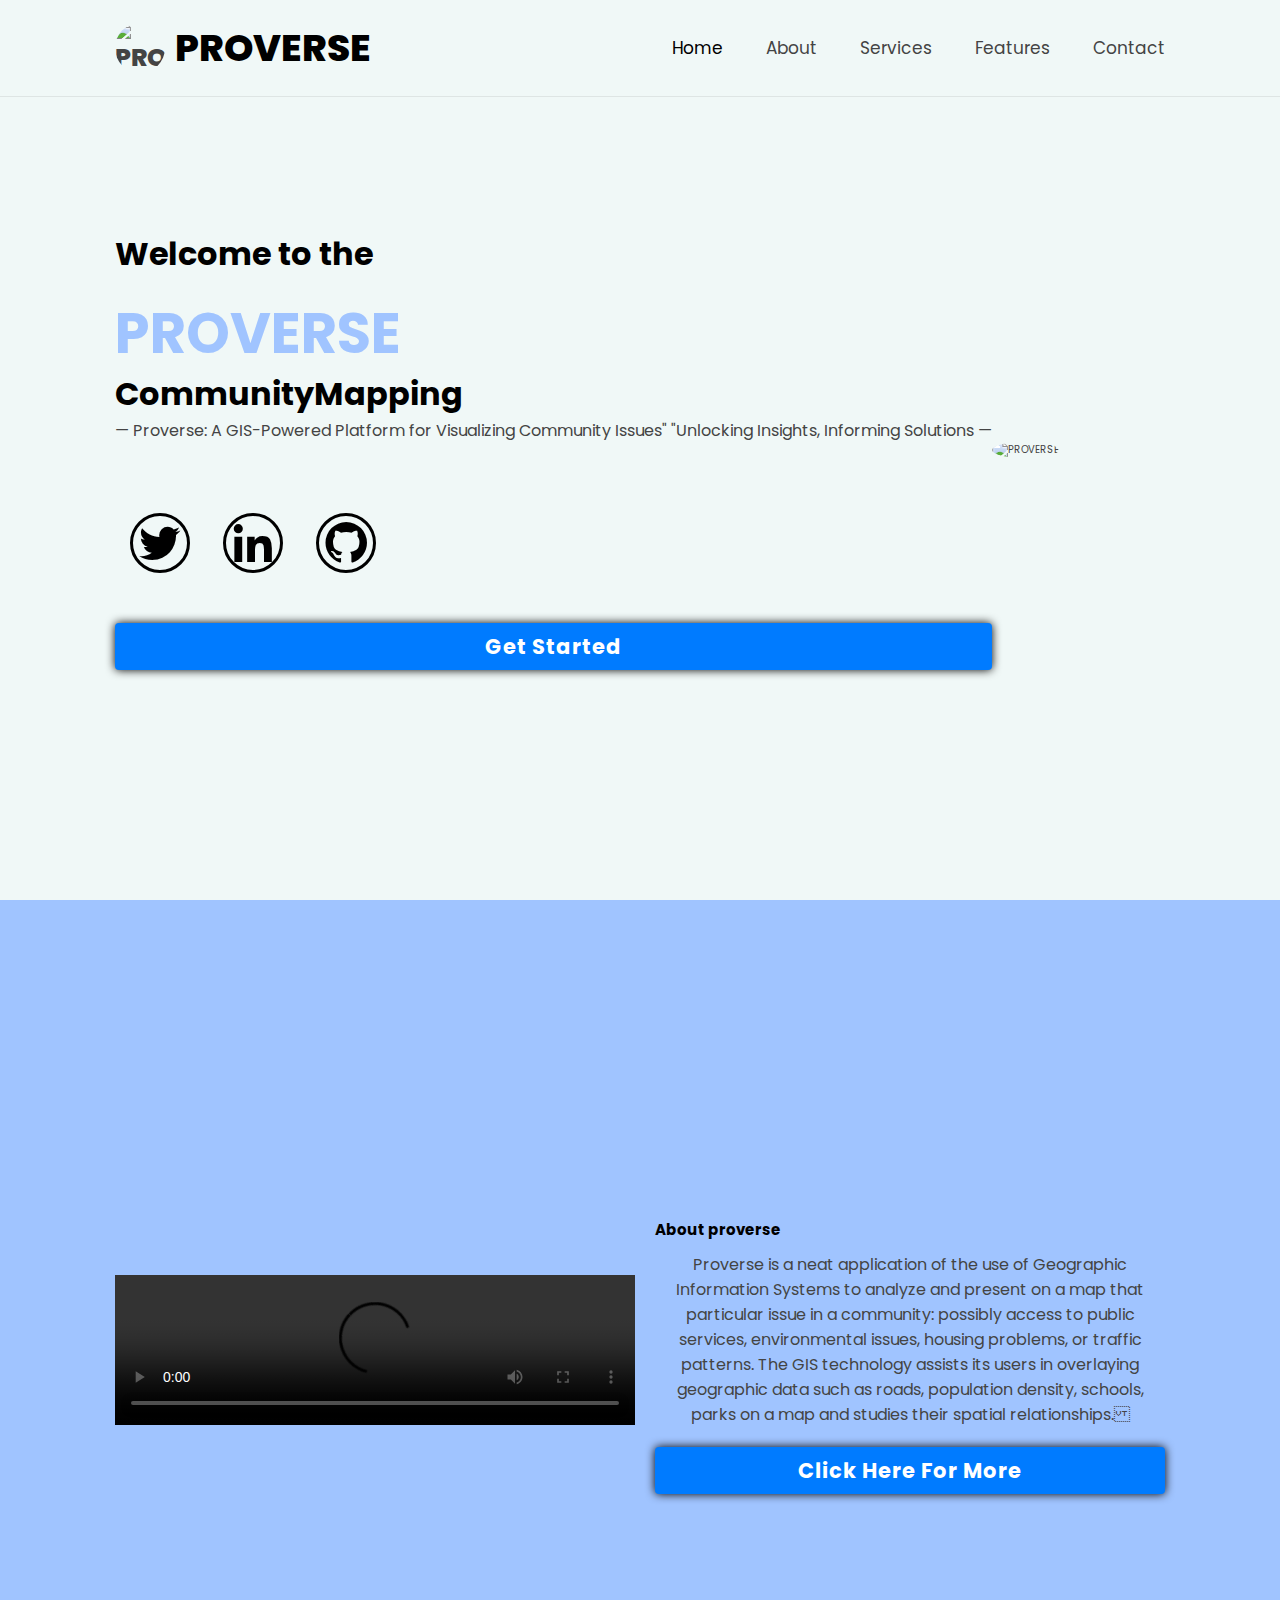
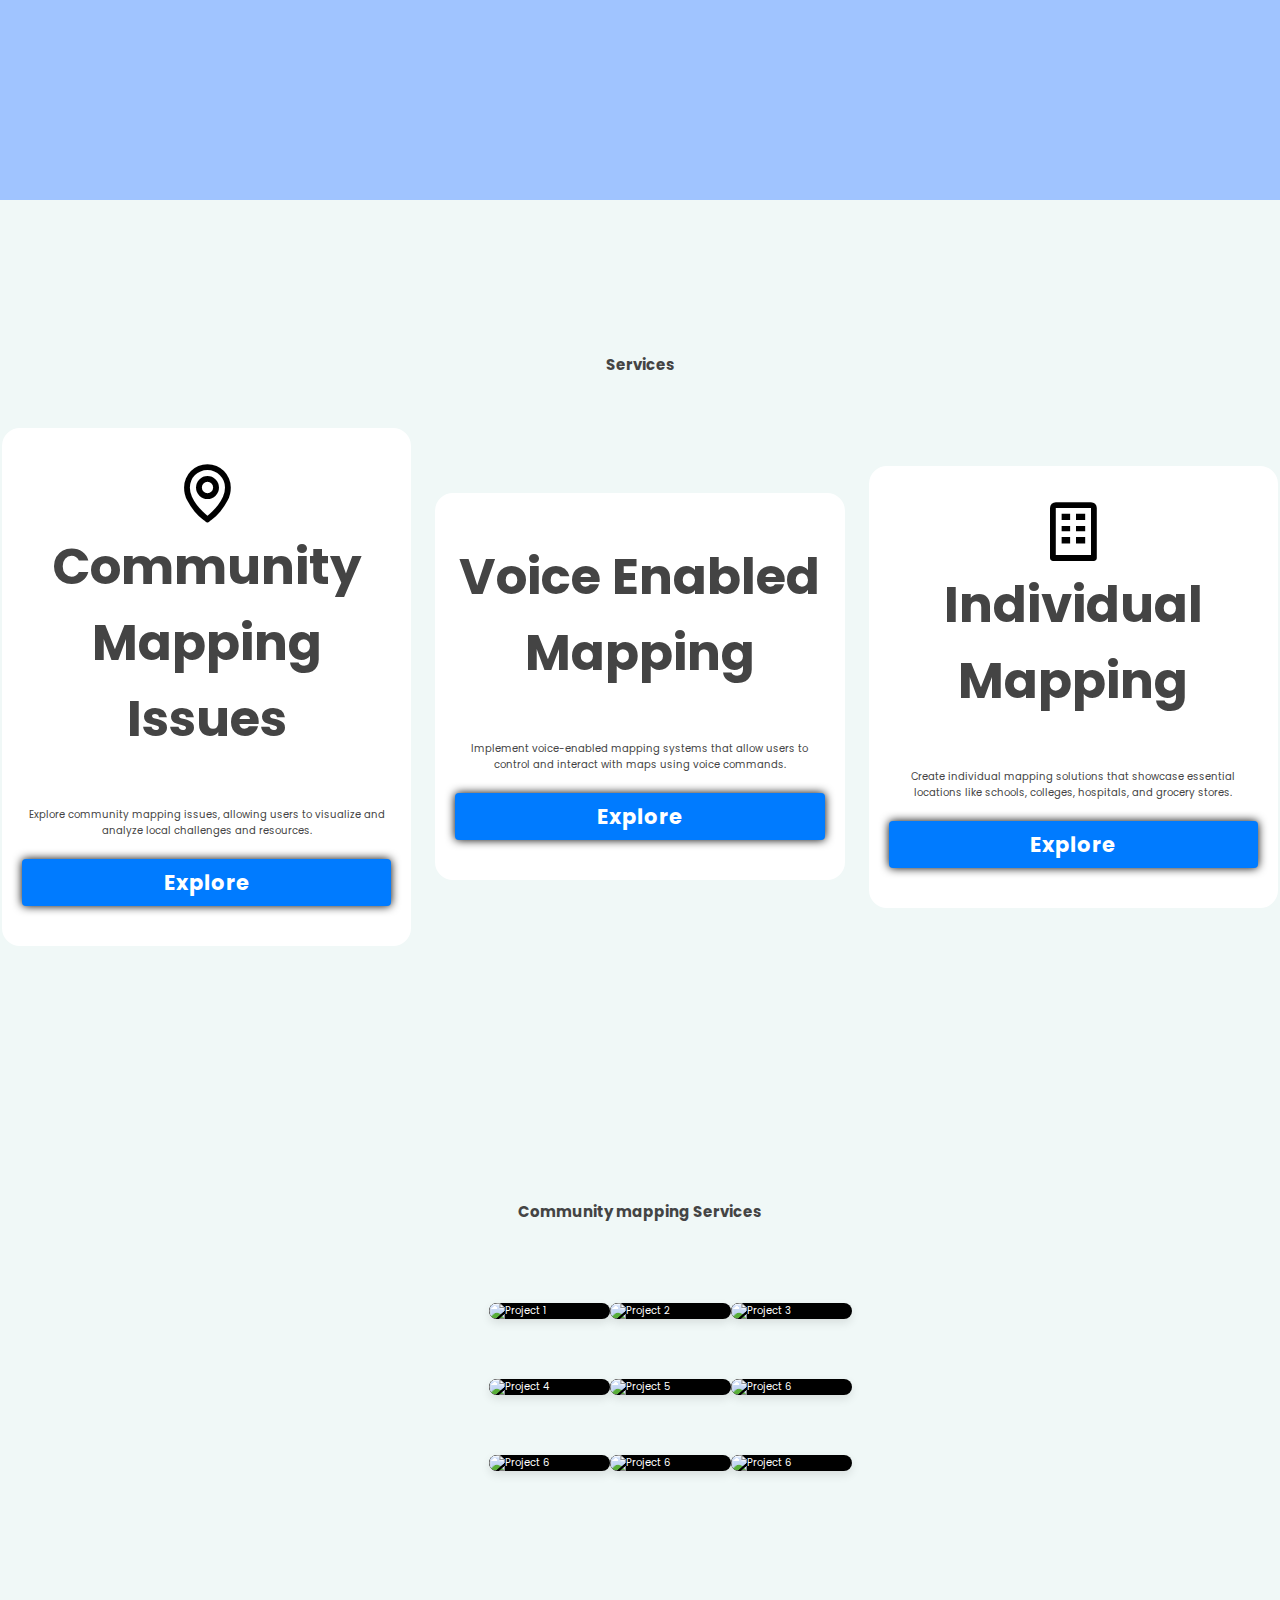
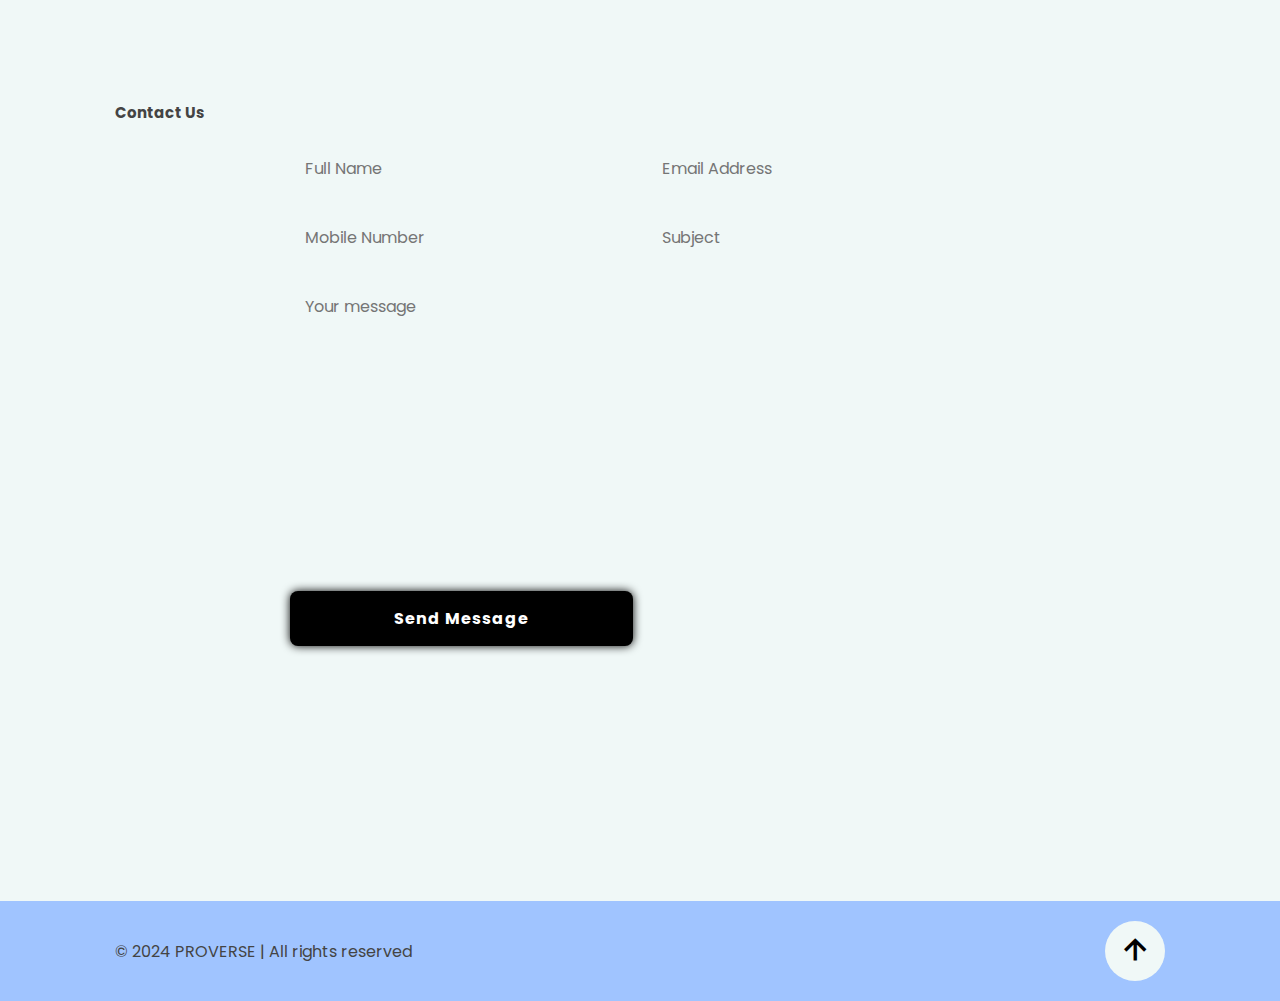
==== index.html @ e74e31dc "Add files via upload" ====
<!DOCTYPE html>
<html lang="en">
<head>
  <meta charset="UTF-8">
  <meta http-equiv="X-UA-Compatible" content="IE=edge">
  <meta name="viewport" content="width=device-width, initial-scale=1.0">
  <title>PROVERSE</title>
  <link href='https://unpkg.com/boxicons@2.1.4/css/boxicons.min.css' rel='stylesheet'>
  <link rel="stylesheet" href="styles.css">
  <style>
   .report-container {
      display: flex;
      flex-wrap: wrap;
      justify-content: center;
      gap: 20px;
      padding: 20px;
      
    }

    .report-card {
      border: 1px solid #ddd;
      padding: 20px;
      border-radius: 8px;
      box-shadow: 0 2px 5px rgba(0, 0, 0, 0.1);
      background-color: #fff;
      width: 300px;
    }

    .btn {
      display: inline-block;
      padding: 8px 16px;
      background-color: #007bff;
      color: #fff;
      text-decoration: none;
      border-radius: 4px;
      transition: background-color 0.3s ease;
    }

    .btn:hover {
      background-color: #0056b3;
    }

    .report-card h2 {
      margin-bottom: 10px;
    }
    .home-content {
      display: flex;
      flex-direction: row-reverse;
      justify-content:center;
      align-items: center;
    }

    .home-content .social-media {
      margin-top: 40px;
    }

    .btn {
      display: block;
      text-align: center;
      margin-top: 20px;
    }

    @media (max-width: 768px) {
      .navbar {
        display: none;
      }
      .navbar.active {
        display: block;
      }
    }
    .logo {
  display: flex;
  align-items: center;
  text-decoration: none;
}

.logo-img {
  width: 50px; /* Adjust the size as needed */
  height: 50px; /* Adjust the size as needed */
  border-radius: 50%;
  object-fit: cover;
  margin-right: 10px; /* Space between the logo and the text */
}

.logo-text {
  font-size: 1.5em; /* Adjust the font size as needed */
  color: #000; /* Adjust the color as needed */
}



.responsive-video {
  width: 100%;
  height: auto;
}
.responsive-video {
  width: 100%;
  height: auto;
}

@media (min-width: 700px) {
  .responsive-video {
    max-width: 520px;
    max-height: 440px;
  }
}
.responsive-image {
  width: 100%;
  height: auto;
}

.curved-edges {
  border-radius: 50%; /* Make the image circular */
  width: 50%; /* Default size */
  height: auto;
  object-fit: cover; /* Ensures the image covers the entire area */
}

@media (max-width: 700px) {
  .home-content {
    display: flex;
    flex-direction: column;
    align-items: center;
  }

  .home-image {
    order: -1; /* Move the image to the top */
  }

  .home-content div {
    text-align: center;
  }

  .curved-edges {
    width: 80%; /* Adjust the value as needed for smaller screens */
    height: auto;
  }
}

@media (min-width: 800px) {
  .curved-edges {
    width: 100%; /* Adjust the value as needed to fit the screen */
    height: auto;
  }
}
  </style>
</head>
<body>
  <header class="header">
   <a href="#" class="logo">
      <img src="images/2.png" alt="PROVERSE Logo" class="logo-img">
      <span class="logo-text">PROVERSE</span>
    </a>
    <i class='bx bx-menu' id="menu-icon"></i>
	  
    <nav class="navbar">
      <a href="#home" class="active">Home</a>
      <a href="#about">About</a>
      <a href="#services">Services</a>
      <a href="#report">Features</a>
      <a href="#contact">Contact</a>
    </nav>
  </header>

  <section class="home" id="home">
    <div class="home-content">
      <div class="home-image">
         <img src="images/2.png" alt="PROVERSE" class="curved-edges">
      </div>
      <div>
        <h3>Welcome to the</h3>
        <h1>PROVERSE</h1>
        <h3> Community<span>Mapping</span></h3>
        <p>— Proverse: A GIS-Powered Platform for Visualizing Community Issues" "Unlocking Insights, Informing Solutions —</p>
        <div class="social-media">
          <a href="#"><i class='bx bxl-twitter'></i></a>
          <a href="#"><i class='bx bxl-linkedin'></i></a>
          <a href="#"><i class='bx bxl-github'></i></a>
        </div>
        <a href="#services" class="btn">Get Started</a>
      </div>
    </div>
  </section>

  <section class="about" id="about">
   <video class="responsive-video" controls>
      <source src="video/proverse - Made with Clipchamp.mp4" type="video/mp4">
     
    </video>
       
     </div>
     <div class="about-content">
       <h2>About <span>proverse</span></h2>
       <p>
         Proverse is a  neat application of the use of Geographic Information Systems to analyze and present on a map that particular issue in a community: possibly access to public services, environmental issues, housing problems, or traffic patterns. The GIS technology assists its users in overlaying geographic data such as roads, population density, schools, parks on a map and studies their spatial relationships.
       </p>
       <a href="#" class="btn">Click Here For More</a>
     </div>
   </div>
 </section>

 <section class="services" id="services">
   <h2><span>Services</span></h2>
   <div class="services-container">
       <div class="services-box">
           <i class='bx bx-map'></i>
           <h2>Community <span>Mapping Issues</span></h2>
           <p>
               Explore community mapping issues, allowing users to visualize and analyze local challenges and resources.
           </p>
           <a href="index2.html" class="btn">Explore</a>
       </div>

       <div class="services-box">
           <i class='bx bx-voice'></i>
           <h2>Voice <span>Enabled Mapping</span></h2>
           <p>
               Implement voice-enabled mapping systems that allow users to control and interact with maps using voice commands.
           </p>
           <a href="index 3.html" class="btn">Explore</a>
       </div>

       <div class="services-box">
           <i class='bx bx-building'></i>
           <h2>Individual <span>Mapping</span></h2>
           <p>
               Create individual mapping solutions that showcase essential locations like schools, colleges, hospitals, and grocery stores.
           </p>
           <a href="index 4.html" class="btn">Explore</a>
       </div>
   </div>
</section>


<div class="services" id="services">
  <h2>Community mapping Services</h2>

  <div class="services__wrapper">
    <div class="services__card">
      <img src="images/prototypes/1.png" alt="Project 1">
      
    </div>
    
    <div class="services__card">
      <img src="images/prototypes/ve3gitaion.png" alt="Project 2">
      
    </div>
    <div class="services__card">
      <img src="images/prototypes/ne.jpg" alt="Project 3">
      
    </div>
    <div class="services__card">
      <img src="images/prototypes/drainage.jpg" alt="Project 4">
      
    </div>
    <div class="services__card">
      <img src="images/prototypes/location distance.jpg" alt="Project 5">
      
    </div>
    <div class="services__card">
      <img src="images/prototypes/airpollution.jpg" alt="Project 6">
      
    </div>
<div class="services__card">
      <img src="images/prototypes/drainage.jpg" alt="Project 6">
      
    </div><div class="services__card">
      <img src="images/prototypes/ne.jpg" alt="Project 6">
     
    </div>
<div class="services__card">
      <img src="images/prototypes/location distance.jpg" alt="Project 6">
      
    </div>
  </div>
</div>
	</section>

  <section class="contact" id="contact">
    <h2>Contact <span>Us</span></h2>
    <form action="#">
      <div class="input-box">
        <input type="text" placeholder="Full Name">
        <input type="Email" placeholder="Email Address">  
      </div>
      <div class="input-box">
        <input type="number" placeholder="Mobile Number">
        <input type="text" placeholder="Subject">  
      </div>
      <textarea cols="30" rows="10" placeholder="Your message"></textarea>
      <input type="submit" value="Send Message" class="btn">
    </form>
  </section>

  <footer class="footer">
    <div class="footer-text">
      <p>&copy; 2024 PROVERSE | All rights reserved</p>
    </div>
    <div class="footer-icon">
      <a href="#home">
        <i class='bx bx-up-arrow-alt'></i>
      </a>
    </div>
  </footer>

  <script>
   // Function to open the image in a new tab
   function openImage(url) {
     window.open(url, '_blank');
   }

   // Add event listeners to "Click Here For More" buttons
   document.querySelectorAll('.report-card .btn').forEach(button => {
     button.addEventListener('click', () => {
       openImage('images/example_image.png'); // Replace with relevant image link
     });
   });
 </script>
---- styles.css ----
@import url('https://fonts.googleapis.com/css2?family=Poppins:wght@300;400;500;600;700;800;900&display=swap');

:root {
  --bg-color: #f0f8f7; /* Light pastel green background */
  --second-bg-color: #a0c4ff; /* Light blue accent color */
  --text-color: #444444; /* Dark grey text for contrast */
  --main-color: #000000; /* Soft sandal (light orange/tan) */
  --accent-color: #000000; /* Light green */
}

* {
  margin: 0;
  padding: 0;
  box-sizing: border-box;
  text-decoration: none;
  border: none;
  outline: none;
  scroll-behavior: smooth;
  font-family: 'Poppins', sans-serif;
}

html {
  font-size: 62.5%;
  overflow-x: hidden;
}

body {
  background: var(--bg-color);
  color: var(--text-color);
}

/* Section Styling */
section {
  min-height: 100vh;
  padding: 10rem 9%;
}

/* Header Styling */
.header {
  position: fixed;
  top: 0;
  left: 0;
  width: 100%;
  padding: 2rem 9%;
  background: var(--bg-color);
  display: flex;
  justify-content: space-between;
  align-items: center;
  z-index: 100;
  border-bottom: 0.1rem solid rgba(68, 68, 68, 0.1); /* Light border */
}

.header.sticky {
  border-bottom: 1rem solid rgba(68, 68, 68, 0.2);
}

.logo {
  font-size: 2.5rem;
  color: var(--text-color);
  font-weight: 800;
}

.navbar a {
  font-size: 1.7rem;
  color: var(--text-color);
  margin-left: 4rem;
  transition: 0.3s;
}

.navbar a:hover,
.navbar a.active {
  color: var(--accent-color); /* Light green hover */
}

#menu-icon {
  font-size: 3.5rem;
  color: var(--text-color);
  display: none;
}

/* Home Section */
.home {
  display: flex;
  align-items: center;
}

.home-content h3 {
  font-size: 3.2rem;
  font-weight: 700;
  color: var(--accent-color);
}

.home-content h3:nth-last-of-type(2) {
  margin-bottom: 2rem;
}

.home-content h1 {
  font-size: 5.6rem;
  font-weight: 700;
  line-height: 1.3;
  color: var(--second-bg-color); /* Light blue heading */
}

.home-content p {
  font-size: 1.6rem;
  color: var(--text-color);
}

.social-media a {
  color: var(--main-color); /* Sandal button */
  display: inline-flex;
  justify-content: center;
  align-items: center;
  width: 6rem;
  height: 6rem;
  background: transparent;
  border: 0.3rem solid var(--main-color);
  border-radius: 50%;
  font-size: 5rem;
  margin: 3rem 1.5rem;
  transition: 0.3s ease;
}

.social-media a:hover {
  background: var(--accent-color); /* Light green hover */
  color: white;
  box-shadow: 0 0 1rem var(--accent-color);
}

.btn {
  display: inline-block;
  padding: 1rem 2.8rem;
  background: var(--main-color); /* Sandal button */
  border-radius: 4rem;
  box-shadow: 0 0 1rem var(--main-color);
  font-size: 2.1rem;
  color: #000;
  letter-spacing: 0.1rem;
  font-weight: 700;
  transition: 0.6s ease;
}

.btn:hover {
  background: var(--accent-color);
  color: white;
  box-shadow: none;
}

/* About Section */
.about {
  display: flex;
  justify-content: center;
  align-items: center;
  flex-wrap: wrap;
  gap: 2rem;
  background: var(--second-bg-color); /* Light blue */
}

.about-container {
  display: flex;
  justify-content: center;
  align-items: center;
  flex-wrap: wrap;
  gap: 5rem;
  padding: 0 20px;
}

.about-img {
  flex: 1;
}

.about-img img {
  max-width: 100%;
  height: auto;
}

.about-content {
  flex: 1;
}

.about-content h2 {
  text-align: left;
  line-height: 3;
  color: var(--main-color);
}

.about-content p {
  font-size: 1.6rem;
  text-align: center;
  color: var(--text-color);
}

@media (max-width: 768px) {
  .about-container {
    flex-direction: column-reverse;
    padding: 0;
  }

  .about-content p {
    text-align: justify;
  }

  .about-img {
    margin-top: 20px;
  }
}

/* Services Section */
.services h2 {
  margin-bottom: 5rem;
  color: var(--text-color);
}

.services-container {
  display: flex;
  justify-content: center;
  align-items: center;
  flex-wrap: wrap;
  gap: 2rem;
}

.services-box {
  flex: 1 1 30rem;
  background: #fff;
  padding: 3rem 2rem 4rem;
  border-radius: 2rem;
  text-align: center;
  border: 0.2rem solid var(--bg-color);
  transition: 0.5s ease;
  color: var(--text-color);
}

.services-box:hover {
  border-color: var(--accent-color);
  transform: scale(1.02);
}

.services-box i {
  font-size: 7rem;
  color: var(--main-color); /* Sandal icons */
}

.services-box h2 {
  font-size: 5rem;
  color: var(--text-color);
}

/* Portfolio Section */
.portfolio {
  background: var(--bg-color);
  padding: 3rem;
}

.services {
  background: var(--bg-color);
  display: flex;
  flex-direction: column;
  justify-content: center;
  align-items: center;
  height: 100%;
  padding: 10rem 0;
}

.services__wrapper {
  display: grid;
  grid-template-columns: repeat(3, 1fr);
}

.services__card {
  margin: 10px;
  height: 425px;
  width: 300px;
  border-radius: 4px;
  display: flex;
  flex-direction: column;
  justify-content: center;
  background: var(--main-color); /* Sandal card background */
  color: white;
  transition: 0.3s ease-in;
}

.services__card h2,
.services__card p {
  text-align: center;
  color: white;
}

.services__btn {
  display: flex;
  justify-content: center;
  margin-top: 16px;
}

.services__card button {
  color: white;
  padding: 12px 36px;
  border-radius: 21px;
  background: var(--accent-color); /* Light green button */
  font-size: 2rem;
}

.services__card:hover {
  transform: scale(1.075);
}

@media screen and (max-width: 1200px) {
  .services__wrapper {
    grid-template-columns: repeat(2, 1fr);
  }
}

@media screen and (max-width: 768px) {
  .services__wrapper {
    grid-template-columns: 1fr;
  }
}

/* Contact Section */
.contact form {
  max-width: 70rem;
  margin: 1rem auto;
  text-align: center;
  margin-bottom: 3rem;
}

.contact form .input-box {
  display: flex;
  justify-content: space-between;
  flex-wrap: wrap;
}

.contact form input,
.contact form textarea {
  width: 100%;
  padding: 1.5rem;
  font-size: 1.6rem;
  background: #f0f8f7;
  border-radius: 0.8rem;
  margin: 0.7rem 0;
  color: var(--text-color);
}

.contact form input {
  width: 49%;
}

.contact form textarea {
  resize: none;
}

.contact form .btn {
  margin-top: 2rem;
  cursor: pointer;
  background: var(--main-color); /* Sandal submit button */
  color: white;
}

/* Footer Styling */
.footer {
  display: flex;
  justify-content: space-between;
  align-items: center;
  flex-wrap: wrap;
  padding: 2rem 9%;
  background: var(--second-bg-color); /* Light blue */
}

.footer .footer-text p {
  font-size: 1.6rem;
  color: var(--text-color);
}

.footer-icon a i {
  font-size: 4rem;
  color: var(--accent-color); /* Light green icon */
}

.footer-icon a {
  display: inline-flex;
  justify-content: center;
  align-items: center;
  padding: 1rem;
  background: var(--bg-color);
  border-radius: 50%;
  transition: 0.5s ease;
}

.footer-icon a:hover {
  box-shadow: 0 0 7rem var(--main-color);
}
.services__card {
	margin: 30px;
	margin-left: 30px;
	margin-right: 30px;
	width: 100%; /* Adjust the width of the card as needed */
	height: auto;
	display: flex;
	justify-content: center;
	align-items: center;
	overflow: hidden; /* Prevents overflow if the image is too big */
	border-radius: 8px; /* Optional: Rounds the corners of the card */
	box-shadow: 0px 4px 10px rgba(0, 0, 0, 0.1); /* Optional: Adds a shadow for better aesthetics */
}

.services__card img {
	width: 100%; /* Make the image fill the card's width */
	height: 100%; /* Make the image fill the card's height */
	object-fit: cover; /* Ensures the image maintains aspect ratio and covers the entire card */
	border-radius: inherit; /* Apply the same border-radius to the image */
}
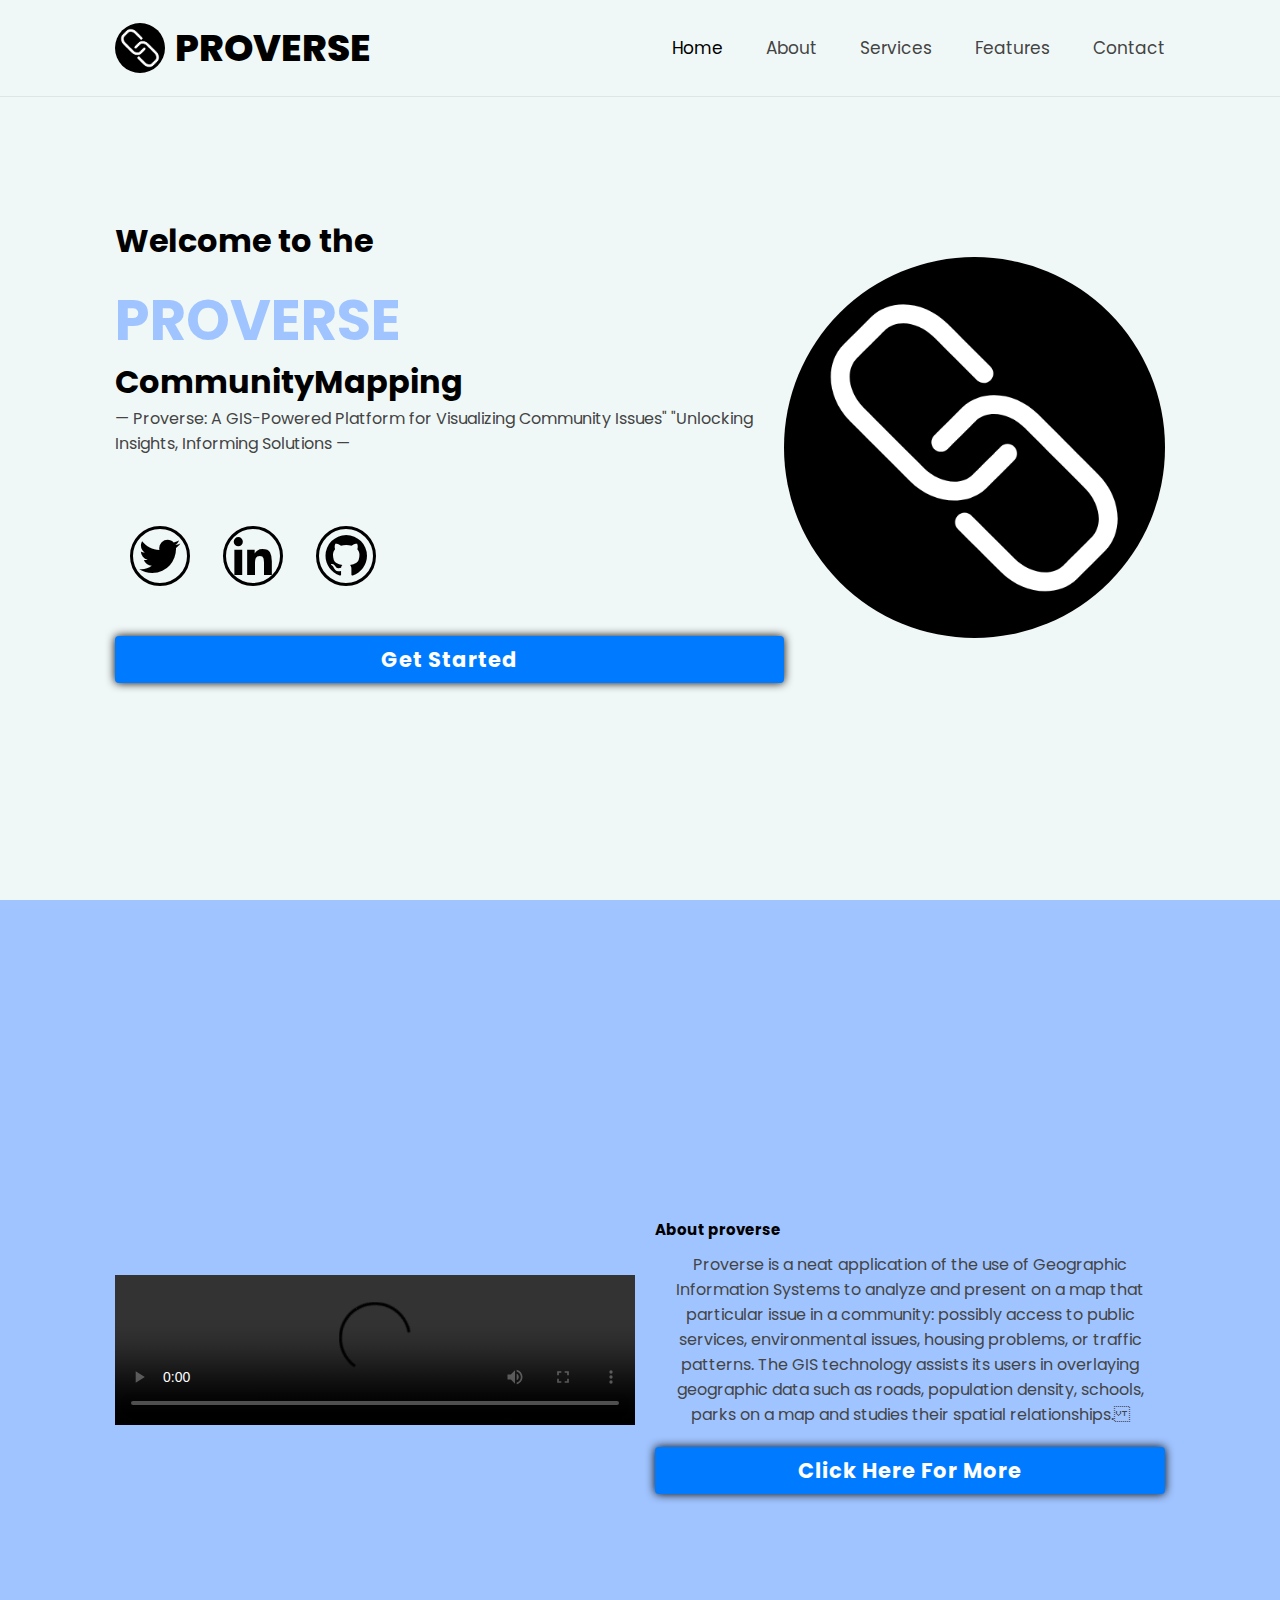
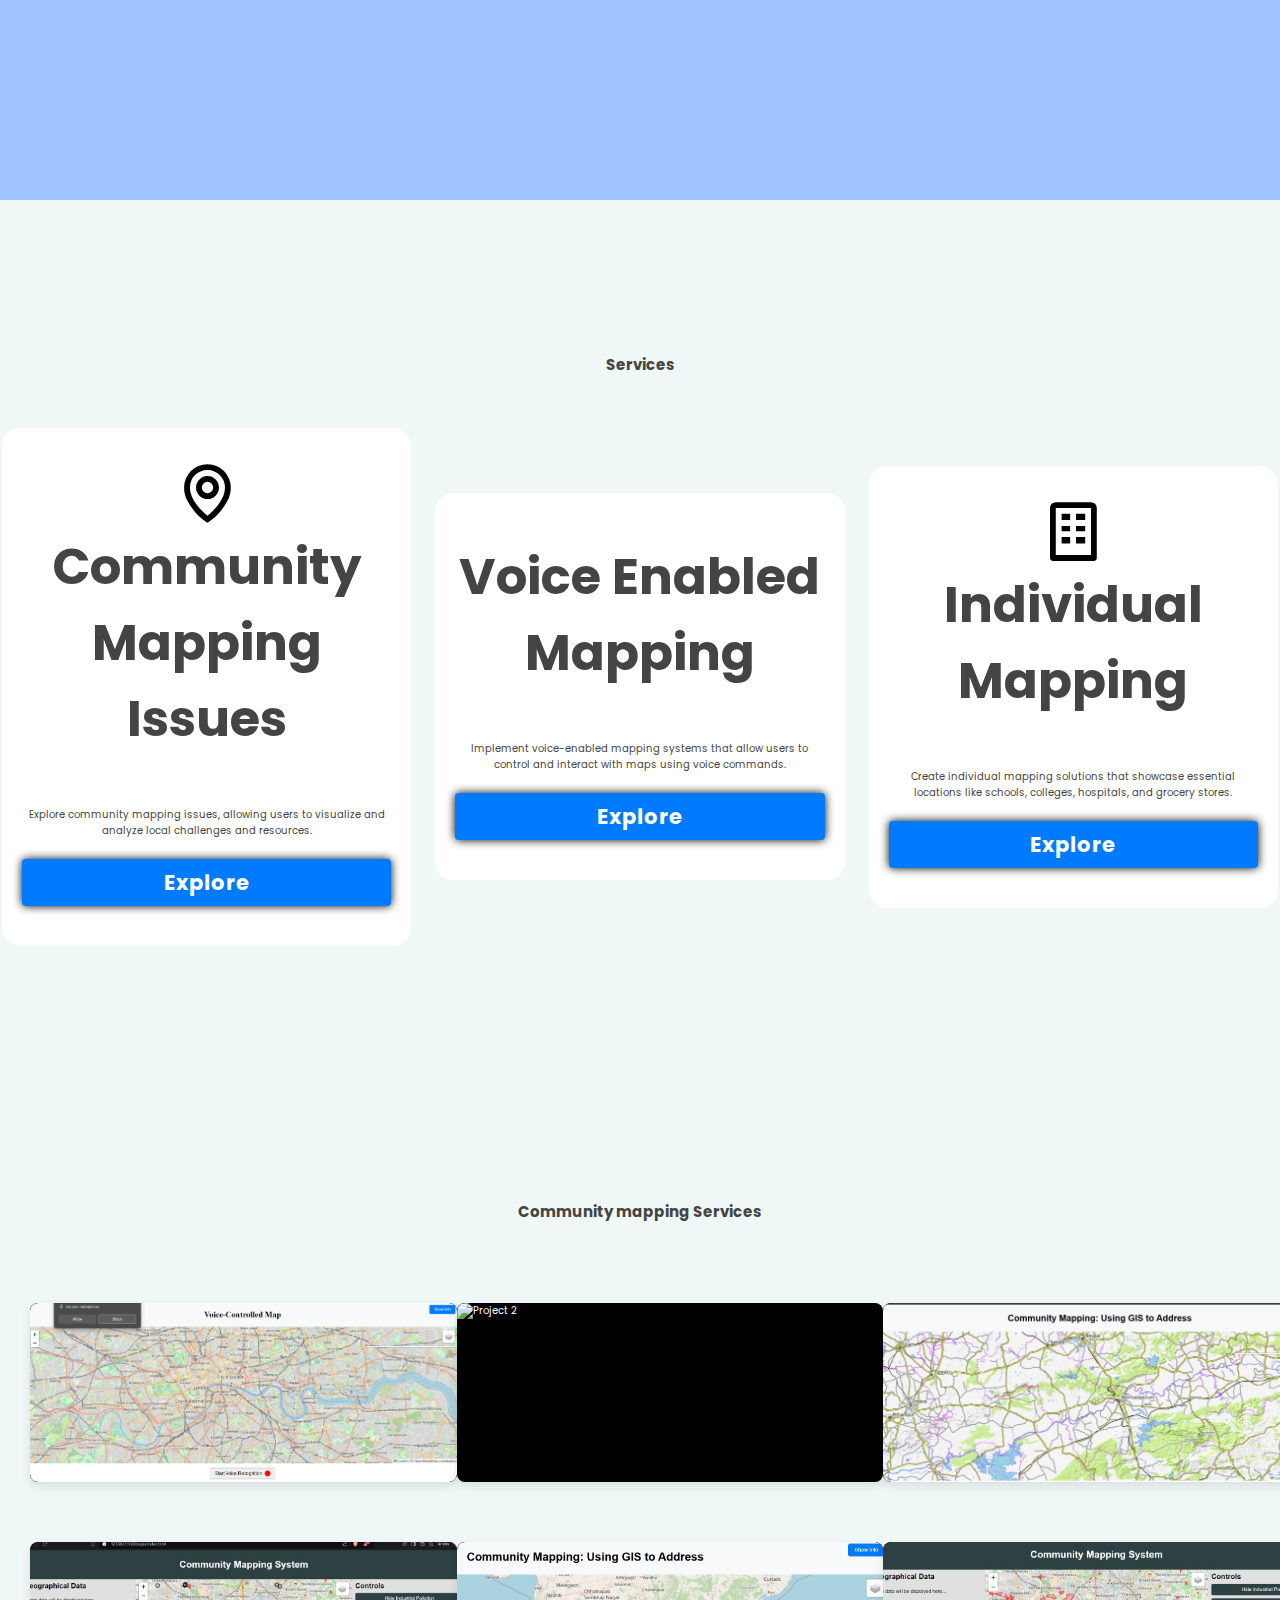
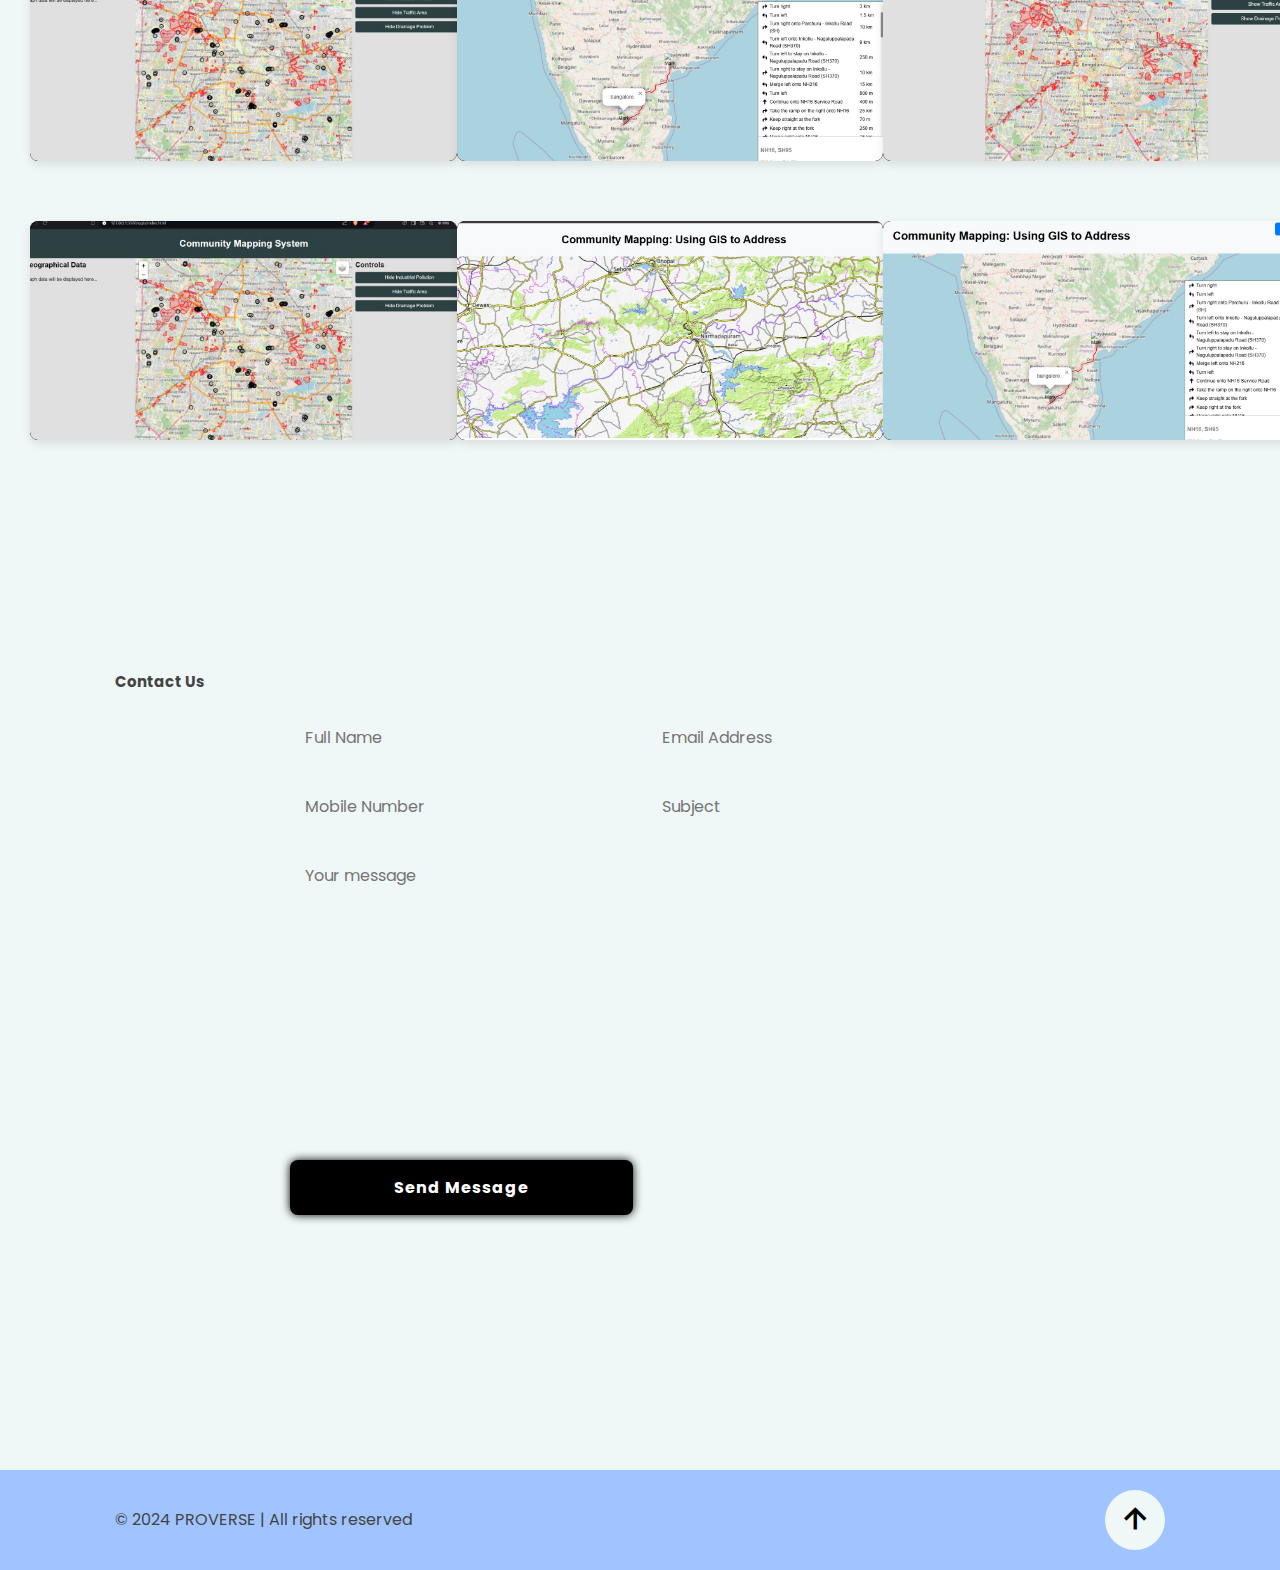
==== commit 15e16cd2: "Update index.html" ====
--- a/index.html
+++ b/index.html
@@ -243,7 +243,7 @@
     </div>
     
     <div class="services__card">
-      <img src="images/prototypes/ve3gitaion.png" alt="Project 2">
+      <img src="images/prototypes/99.png" alt="Project 2">
       
     </div>
     <div class="services__card">
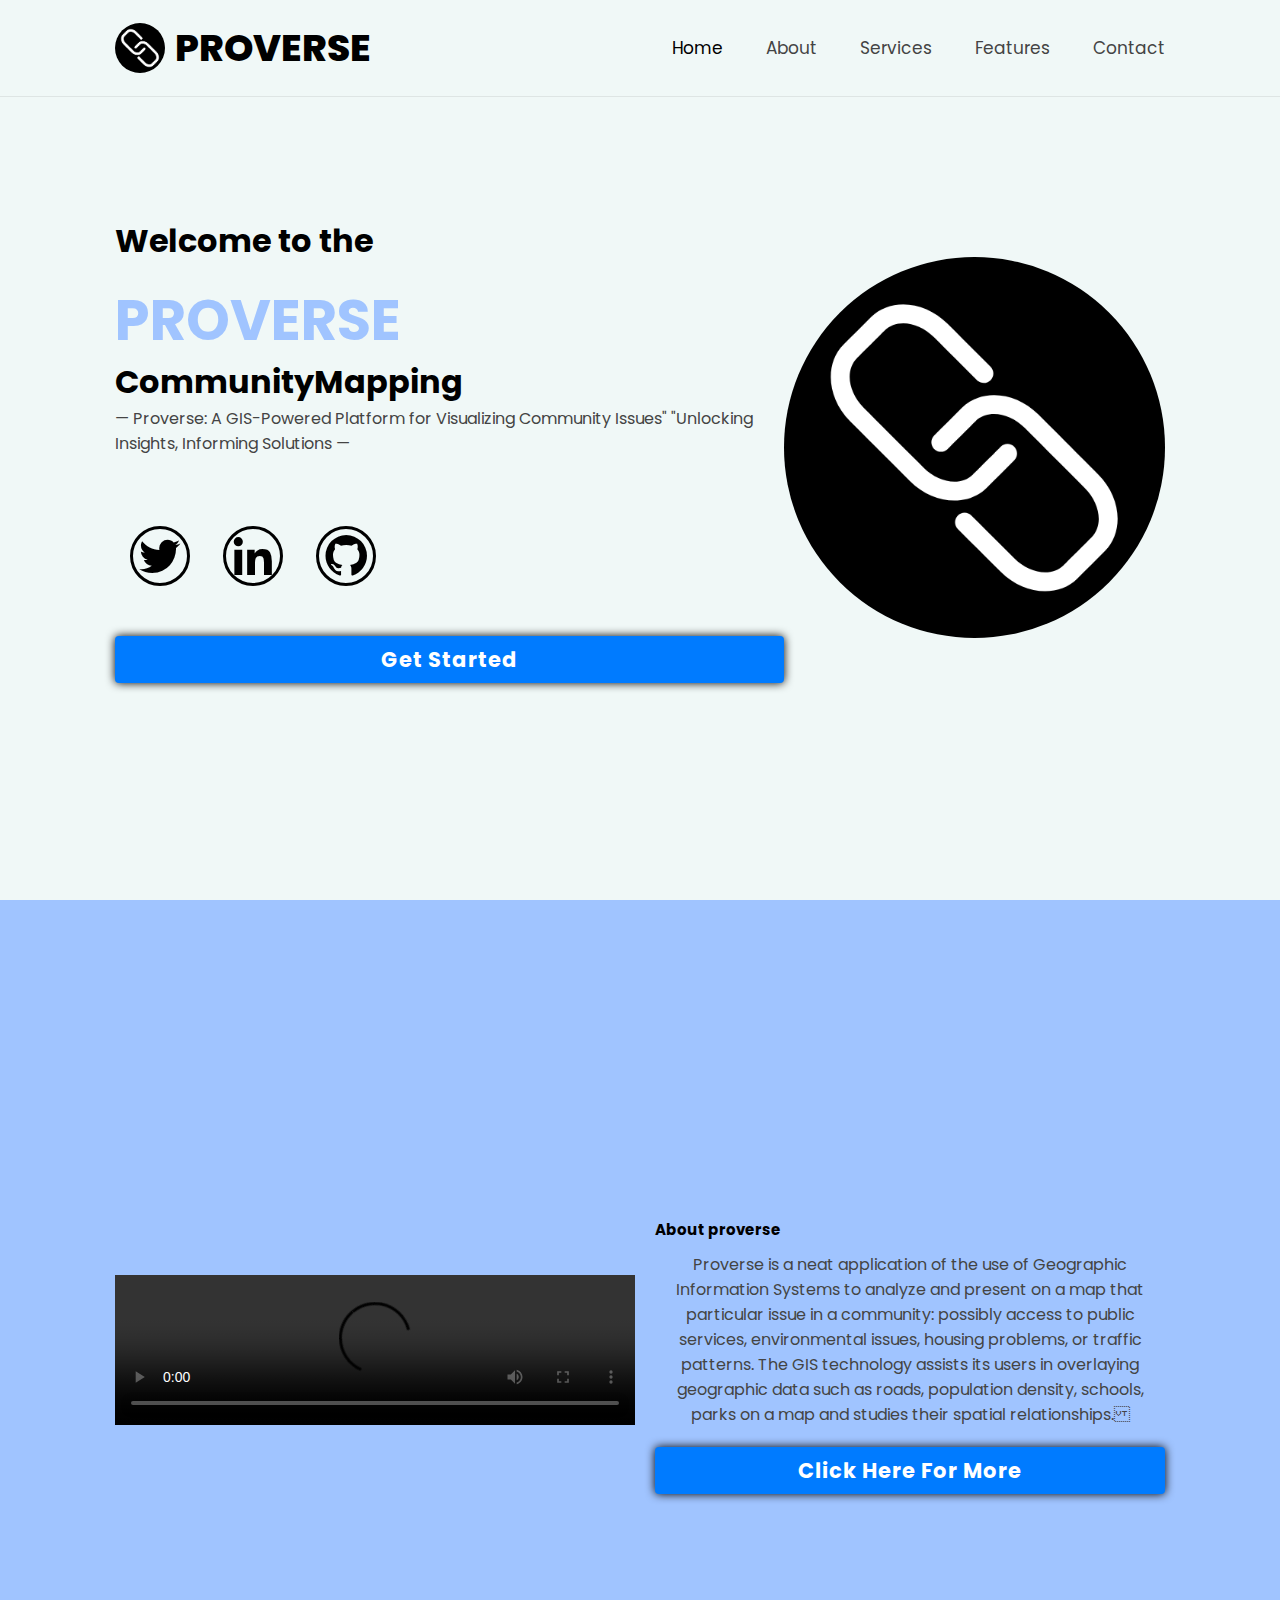
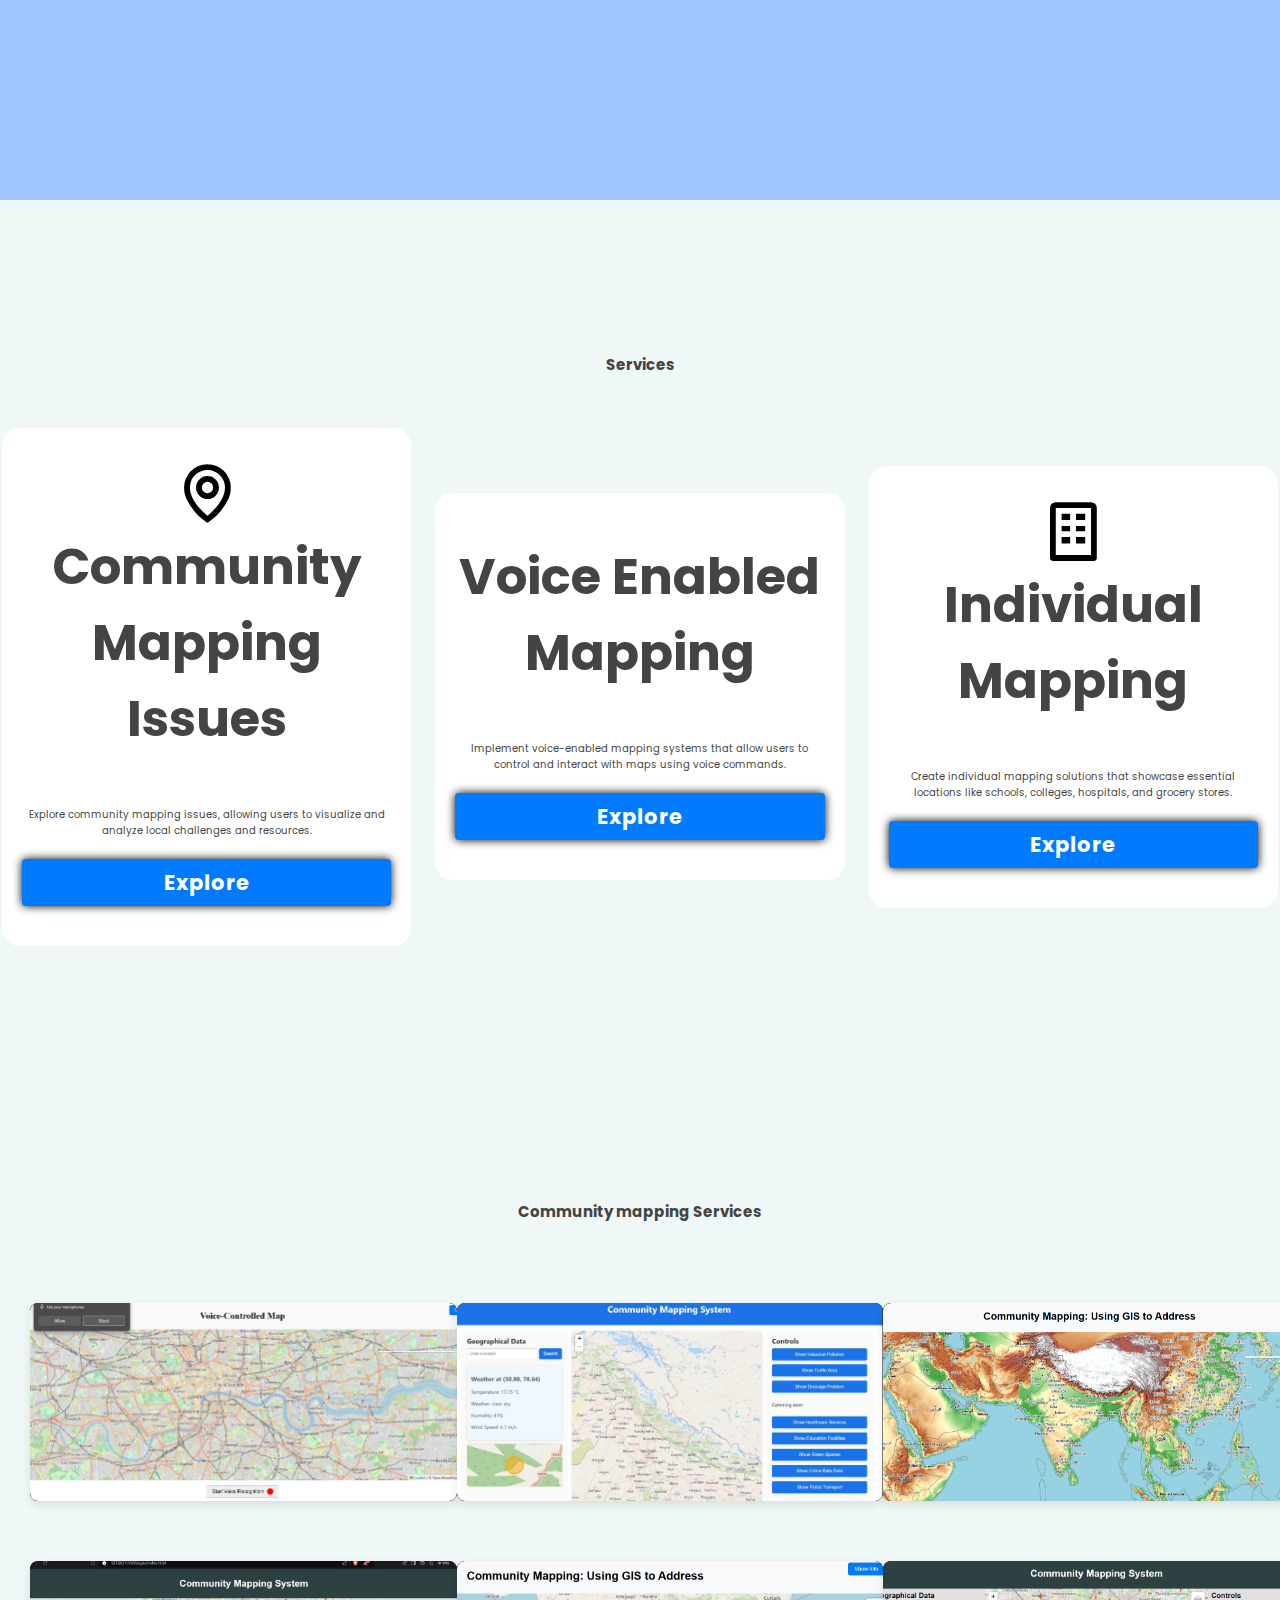
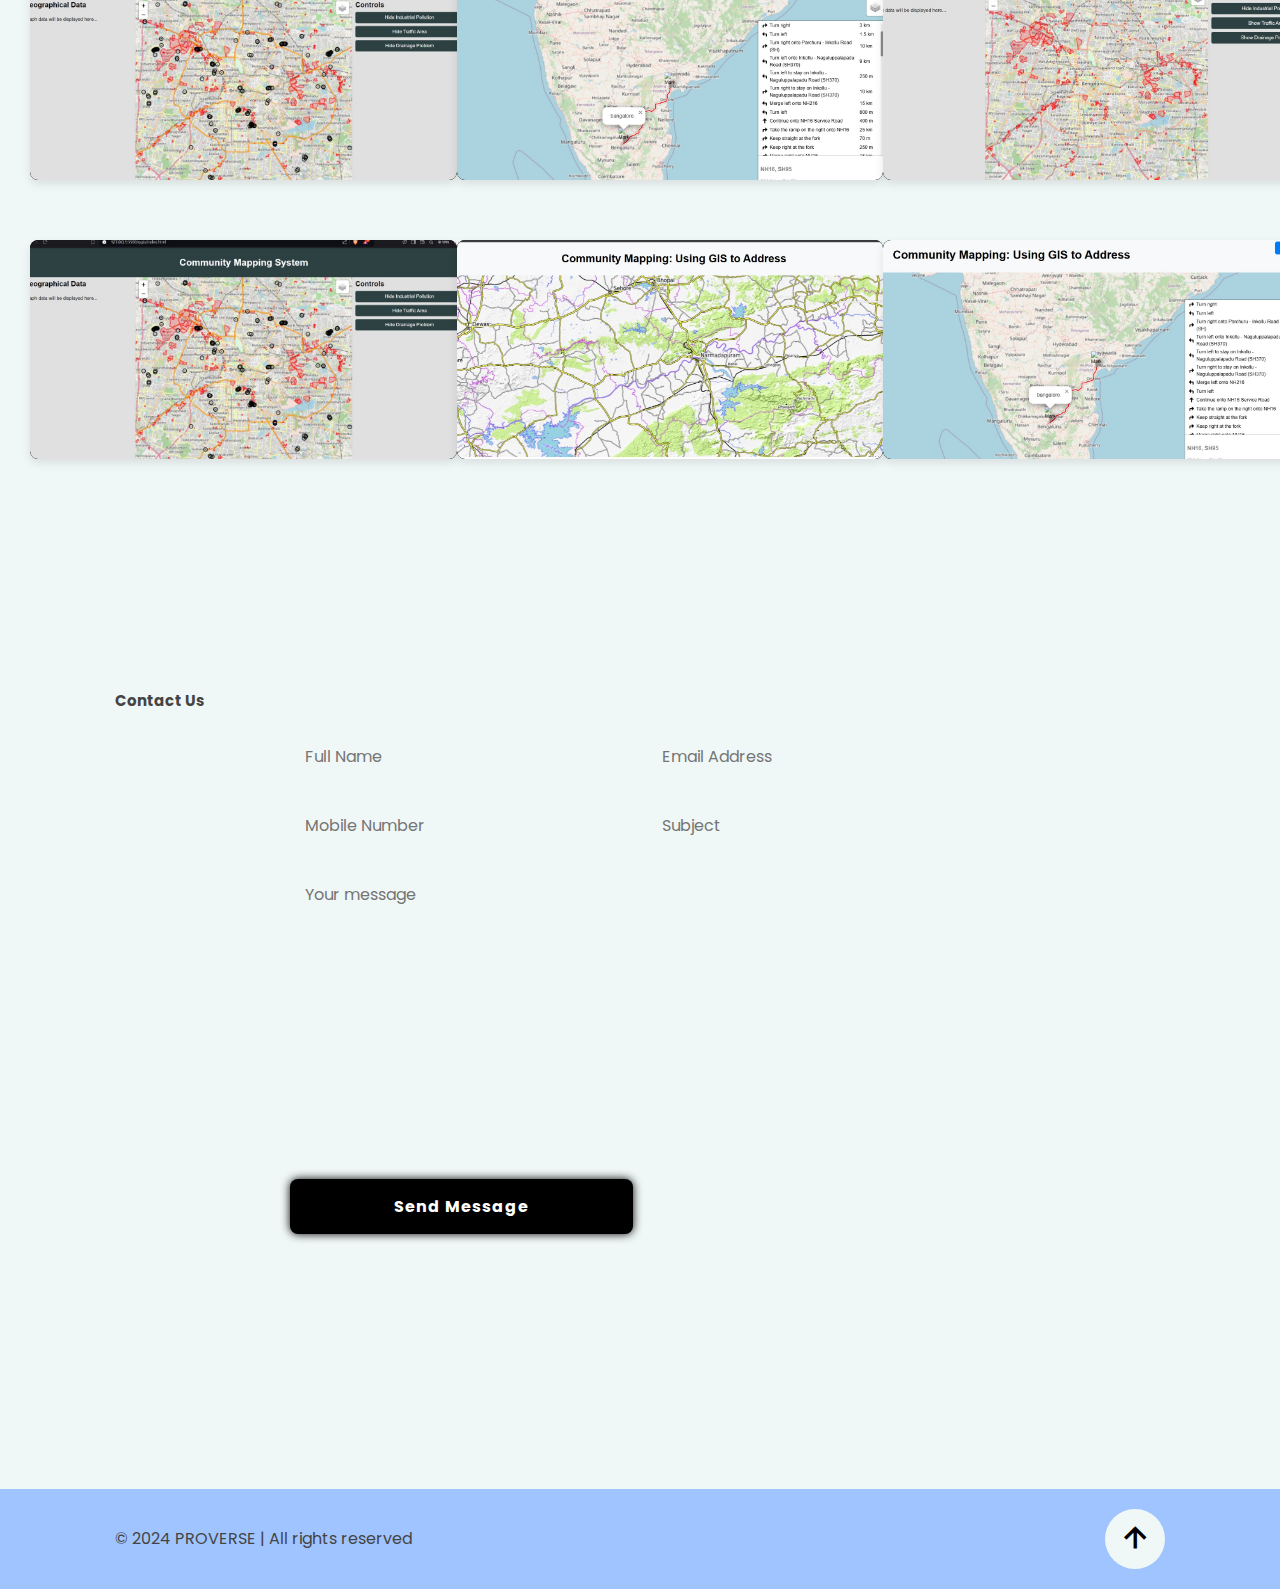
==== commit 9937e2f5: "Update index.html" ====
--- a/index.html
+++ b/index.html
@@ -243,11 +243,11 @@
     </div>
     
     <div class="services__card">
-      <img src="images/prototypes/99.png" alt="Project 2">
-      
-    </div>
-    <div class="services__card">
-      <img src="images/prototypes/ne.jpg" alt="Project 3">
+      <img src="images/prototypes/99.jpg" alt="Project 2">
+      
+    </div>
+    <div class="services__card">
+      <img src="images/prototypes/ve3gitaion.png" alt="Project 3">
       
     </div>
     <div class="services__card">
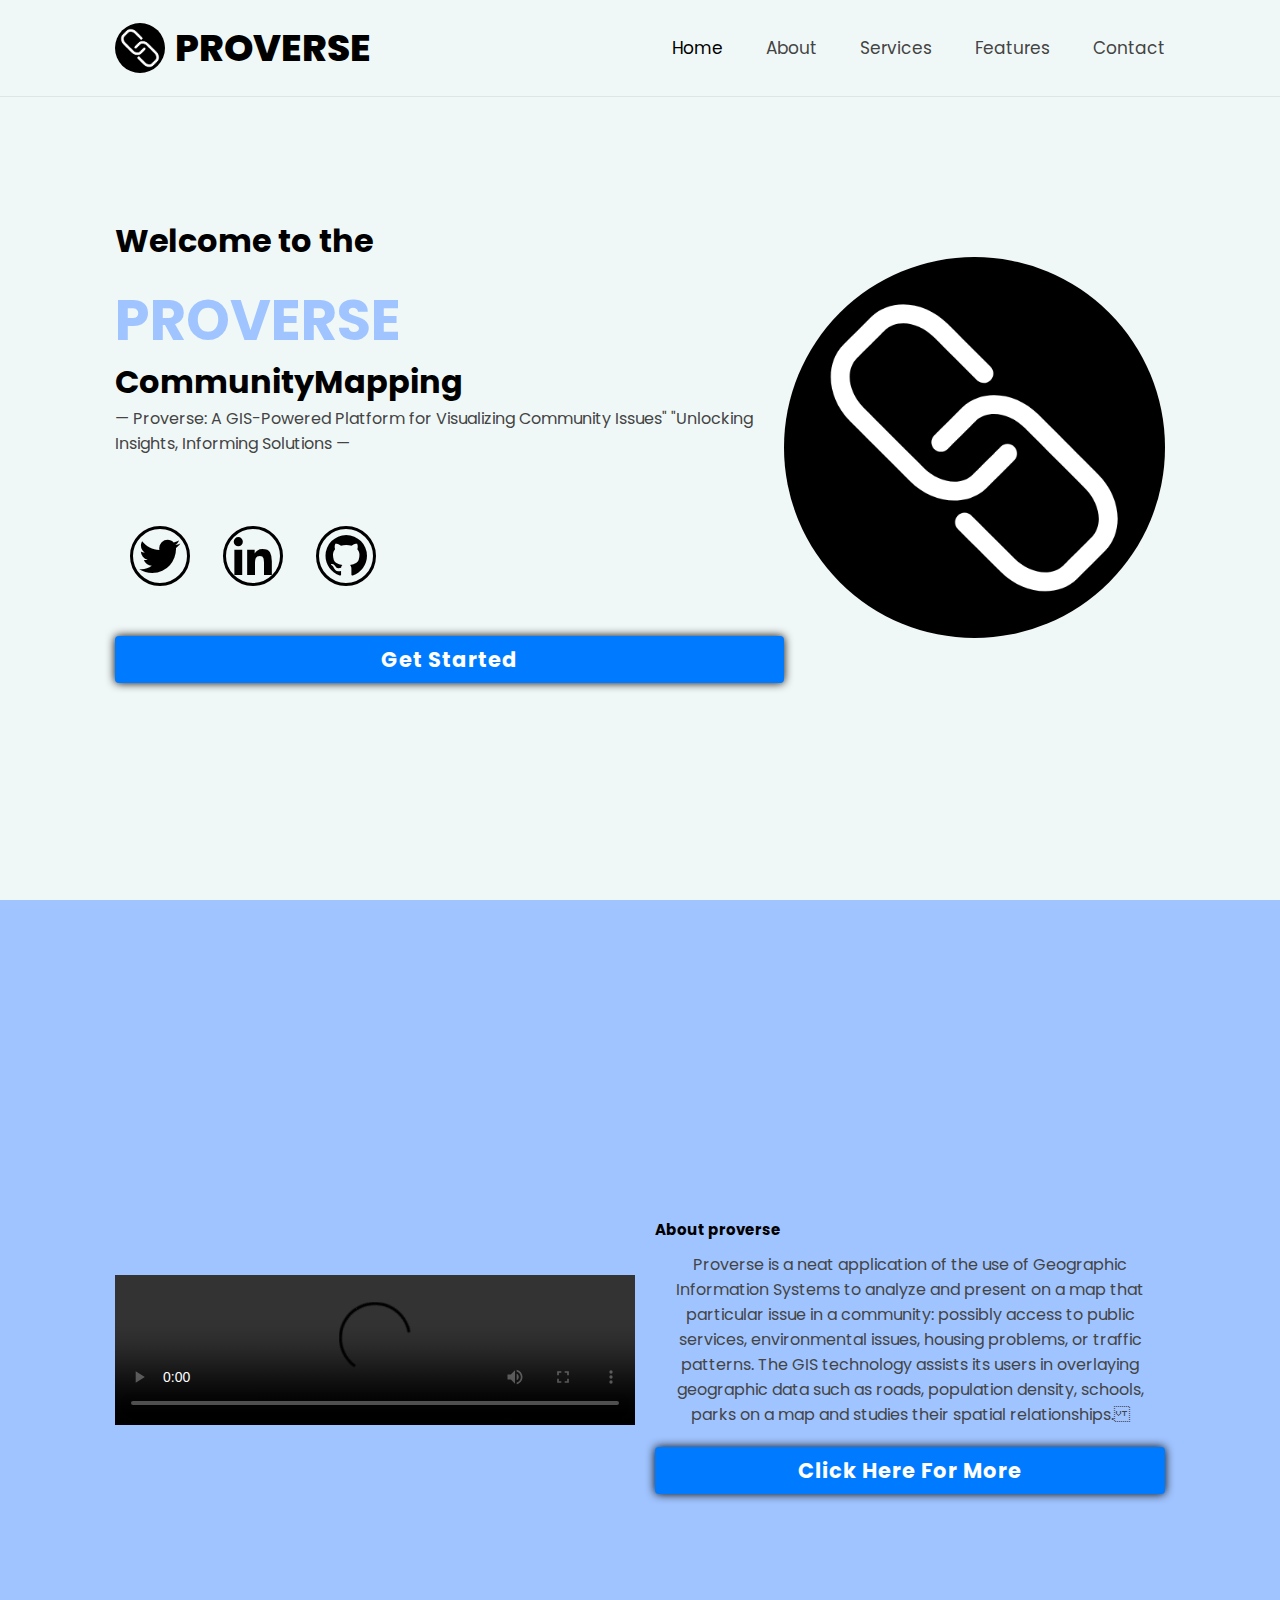
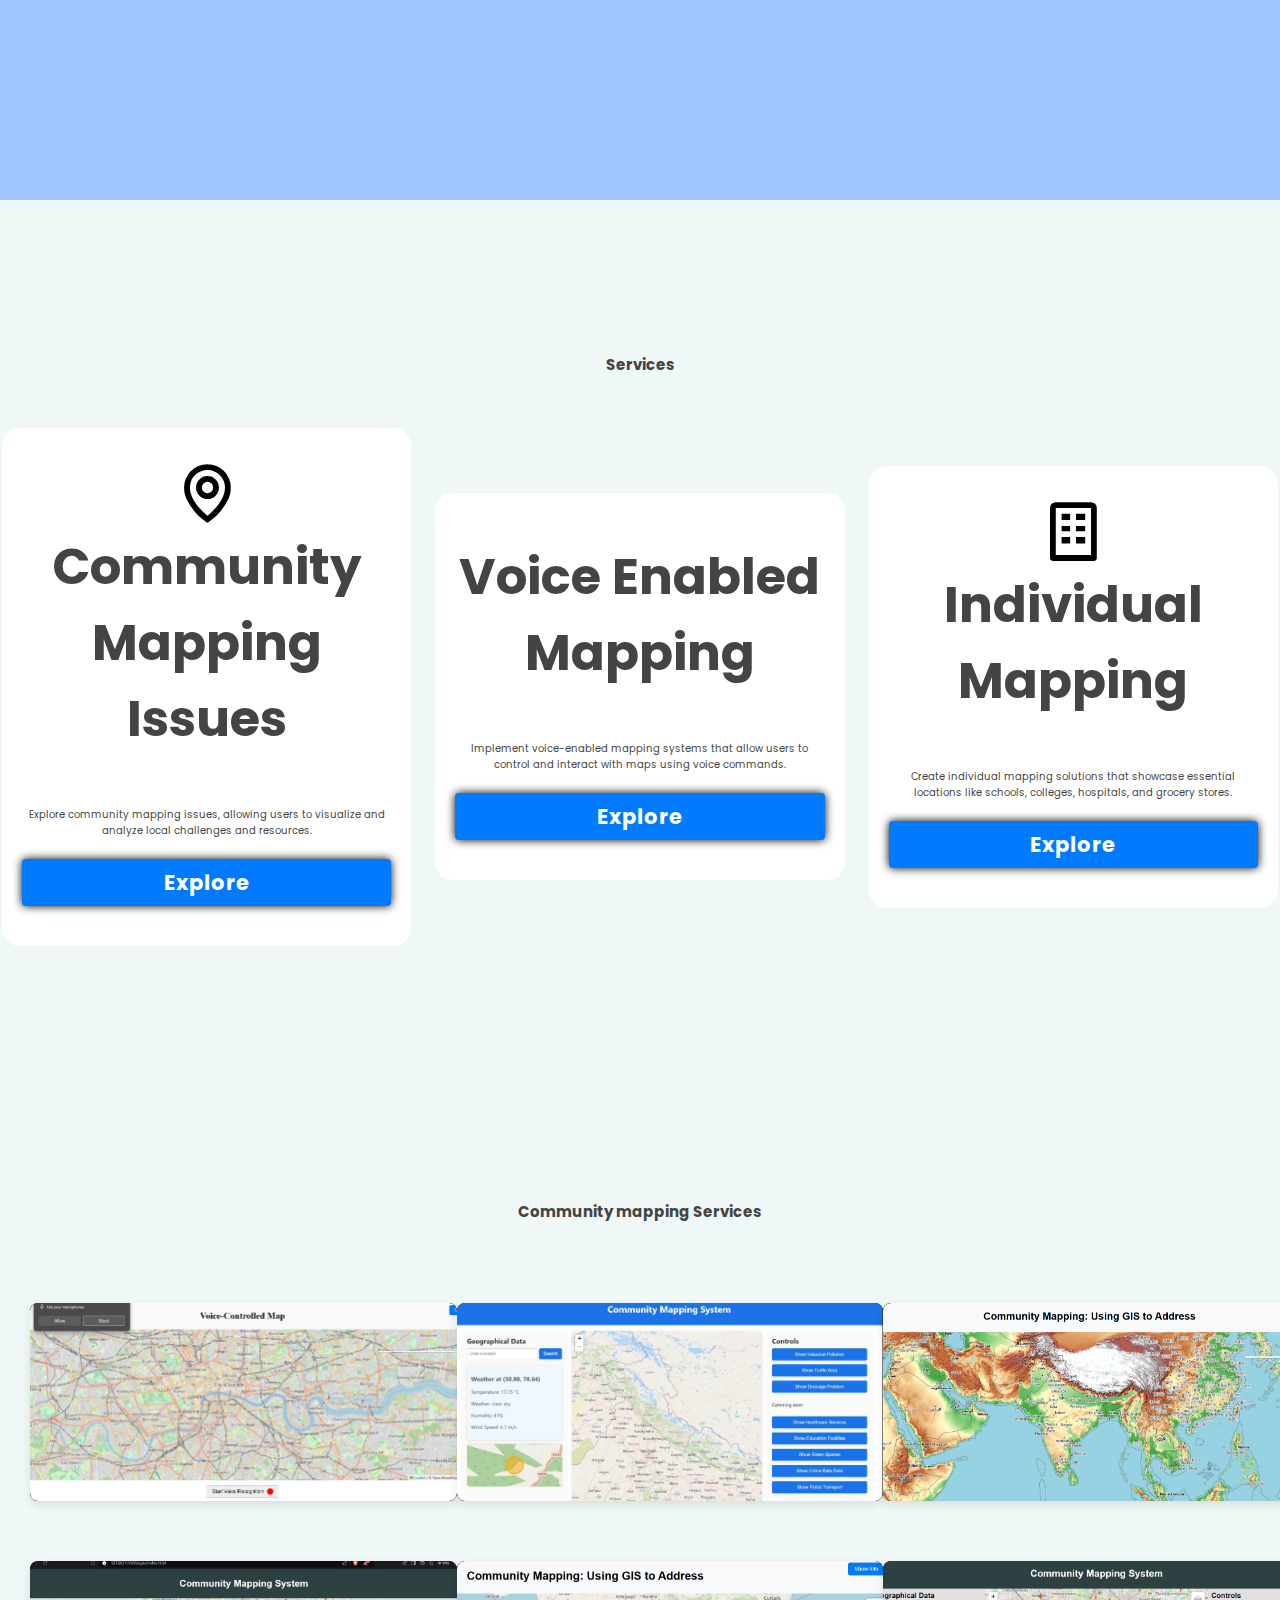
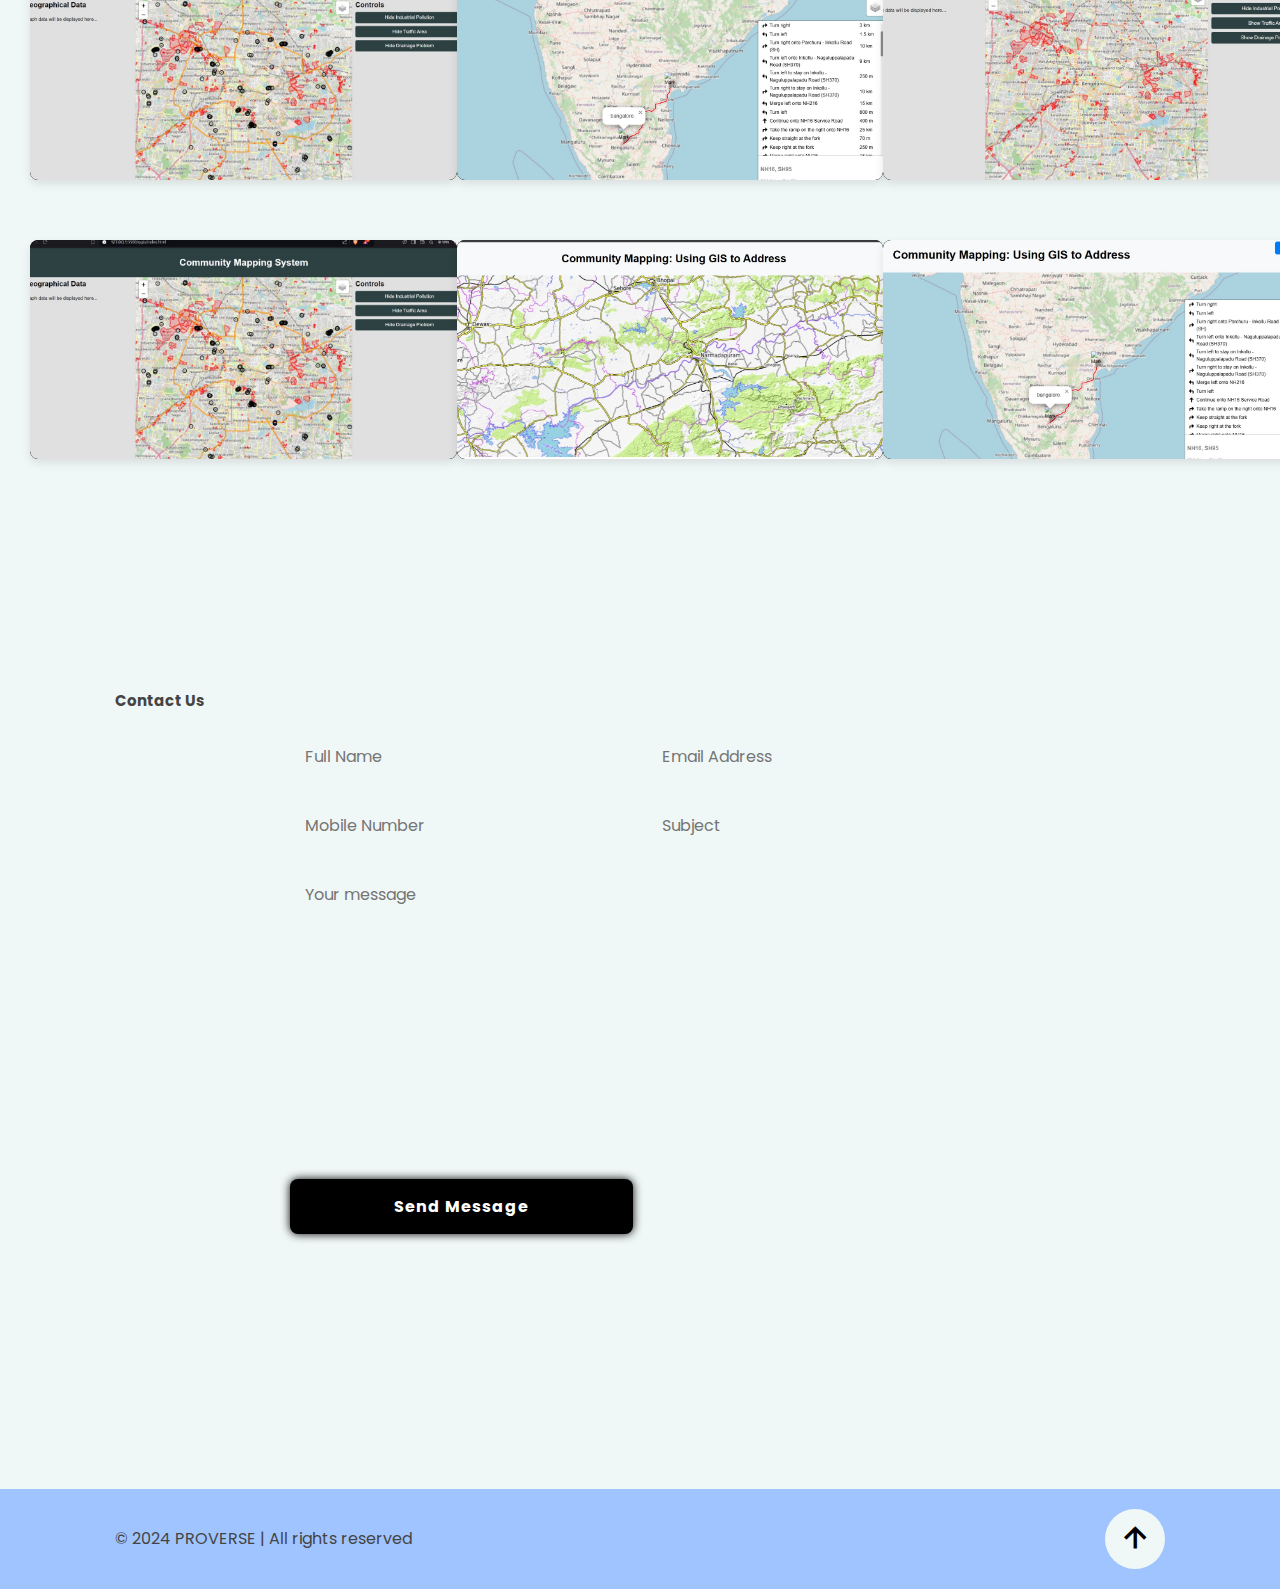
==== commit 018808a0: "Update index.html" ====
--- a/index.html
+++ b/index.html
@@ -195,7 +195,7 @@
          Proverse is a  neat application of the use of Geographic Information Systems to analyze and present on a map that particular issue in a community: possibly access to public services, environmental issues, housing problems, or traffic patterns. The GIS technology assists its users in overlaying geographic data such as roads, population density, schools, parks on a map and studies their spatial relationships. 
        </p>
-       <a href="#" class="btn">Click Here For More</a>
+       <a href="https://youtu.be/lNifnF2q3Cc" class="btn">Click Here For More</a>
      </div>
    </div>
  </section>
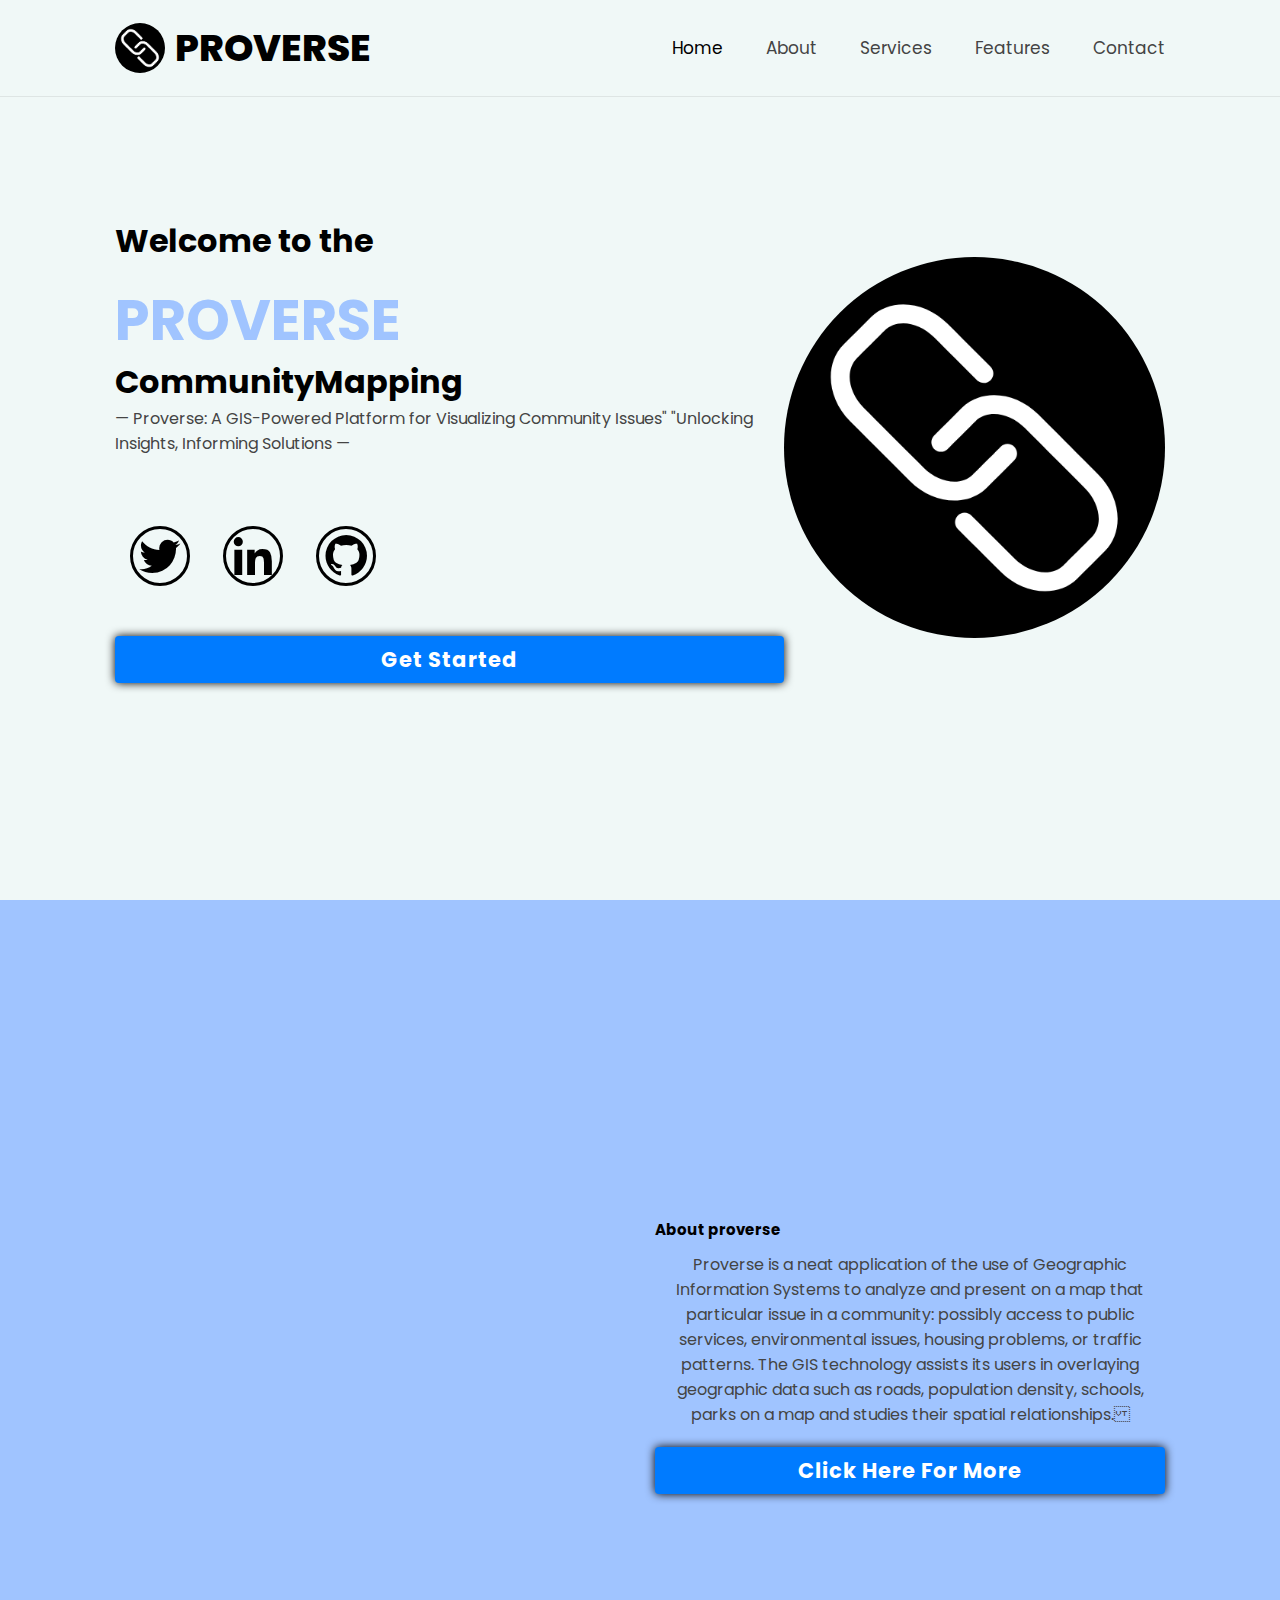
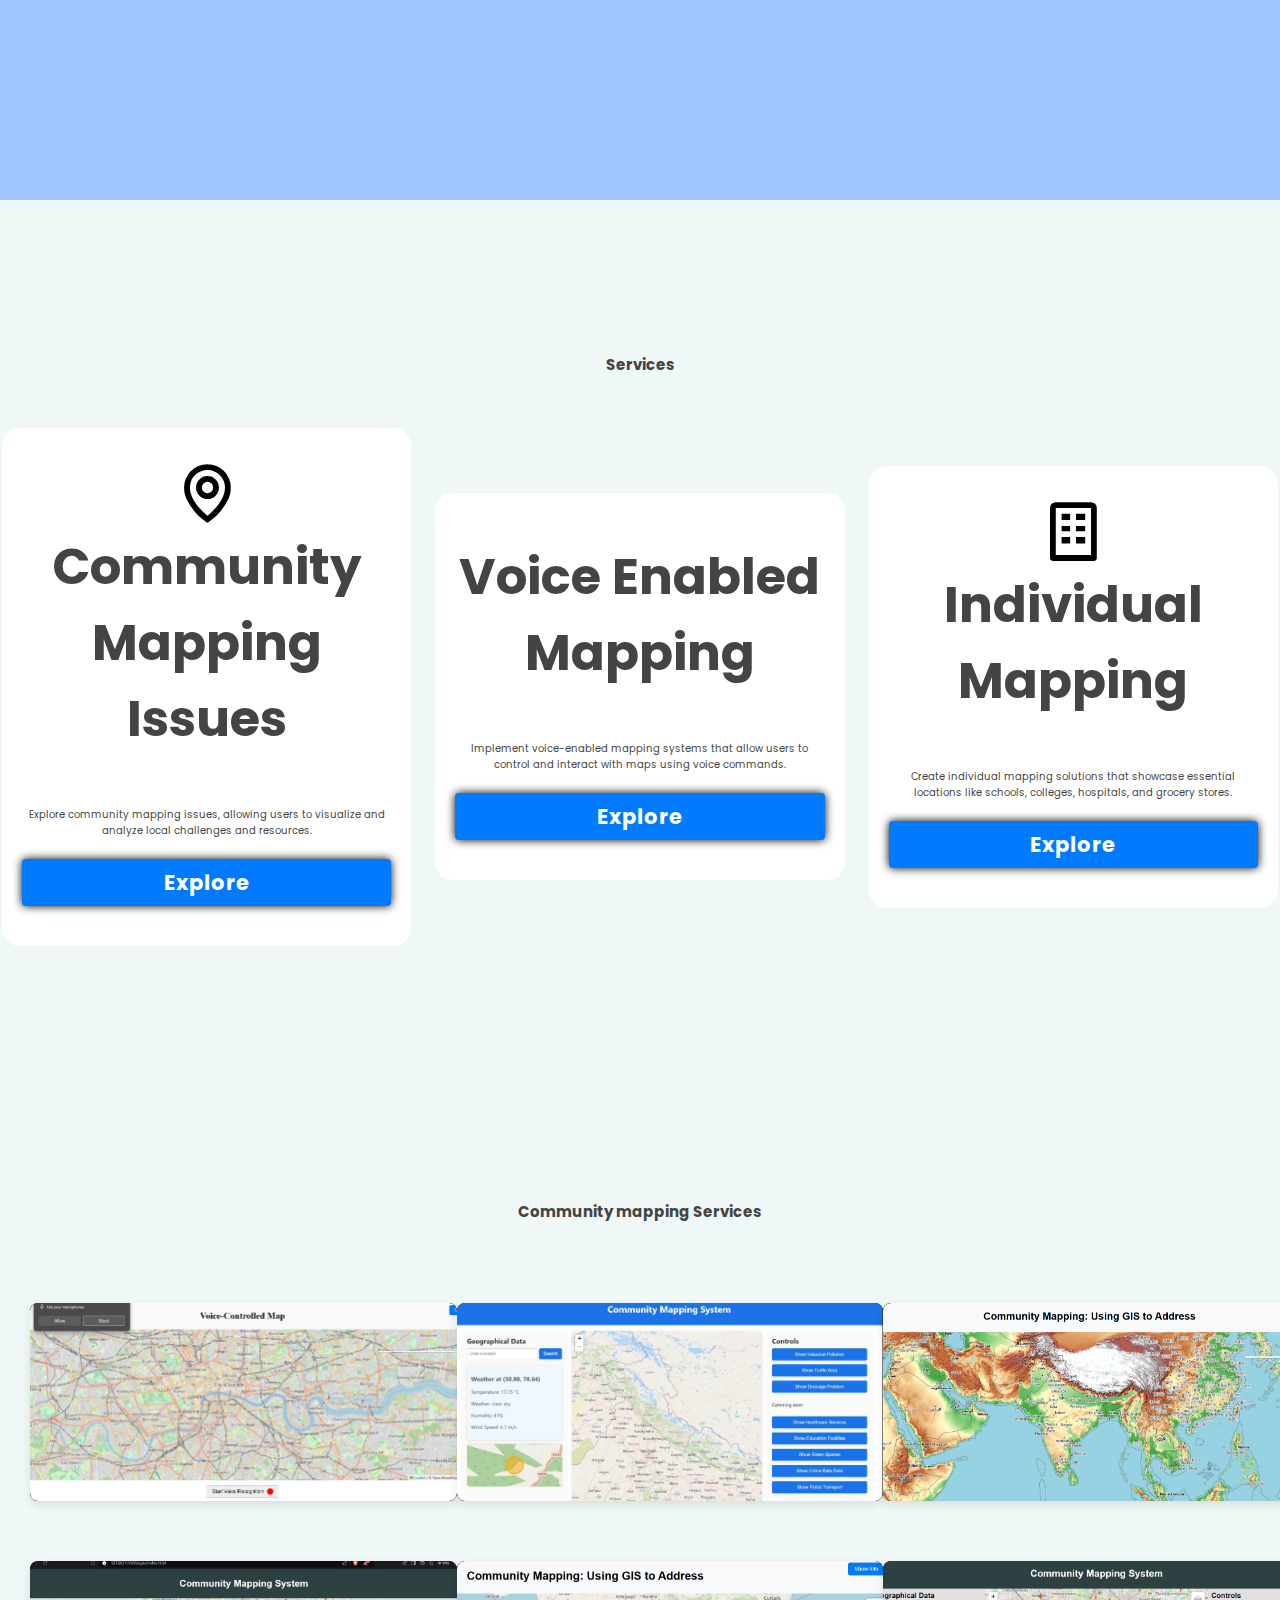
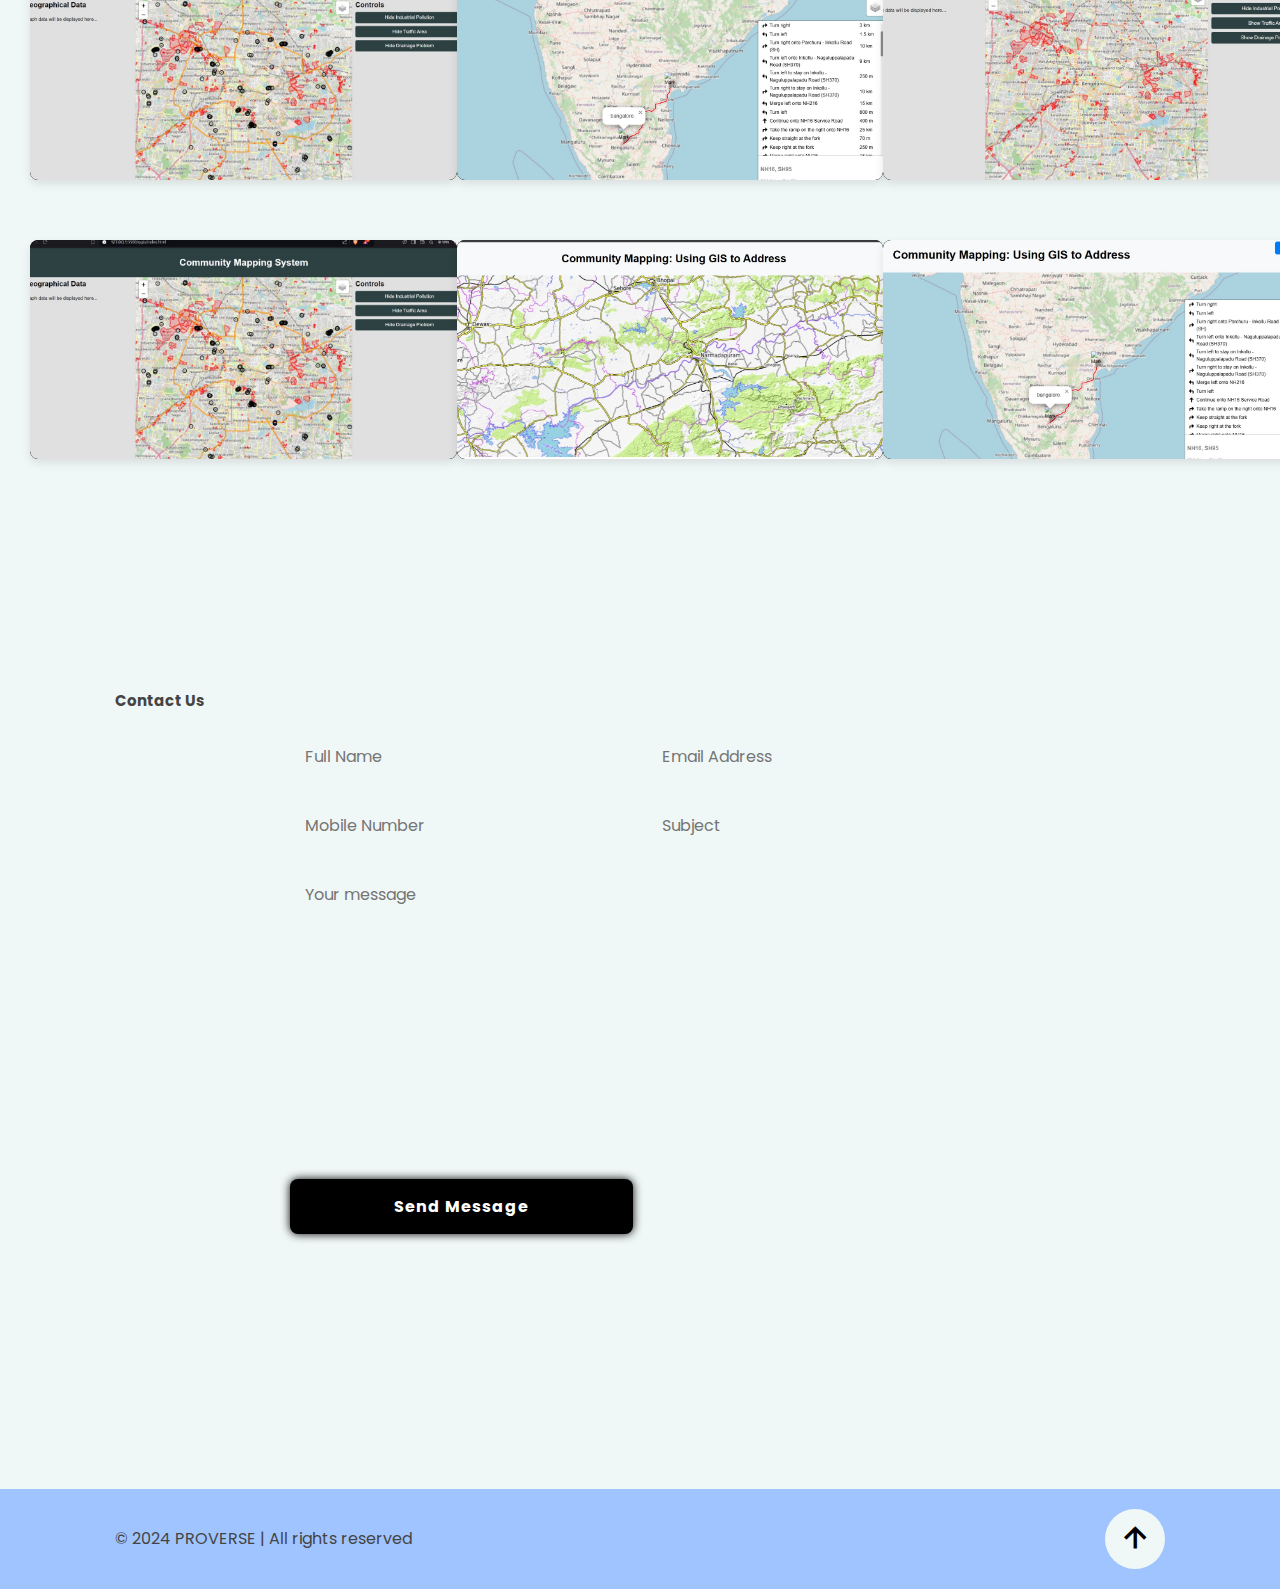
==== commit 2d0899ca: "Update index.html" ====
--- a/index.html
+++ b/index.html
@@ -183,10 +183,12 @@
   </section>
 
   <section class="about" id="about">
-   <video class="responsive-video" controls>
-      <source src="video/proverse - Made with Clipchamp.mp4" type="video/mp4">
-     
-    </video>
+   <iframe class="responsive-video" width="560" height="400" 
+        src="https://www.youtube.com/embed/lNifnF2q3Cc" 
+        frameborder="0" 
+        allow="accelerometer; autoplay; clipboard-write; encrypted-media; gyroscope; picture-in-picture" 
+        allowfullscreen>
+</iframe>
        
      </div>
      <div class="about-content">
